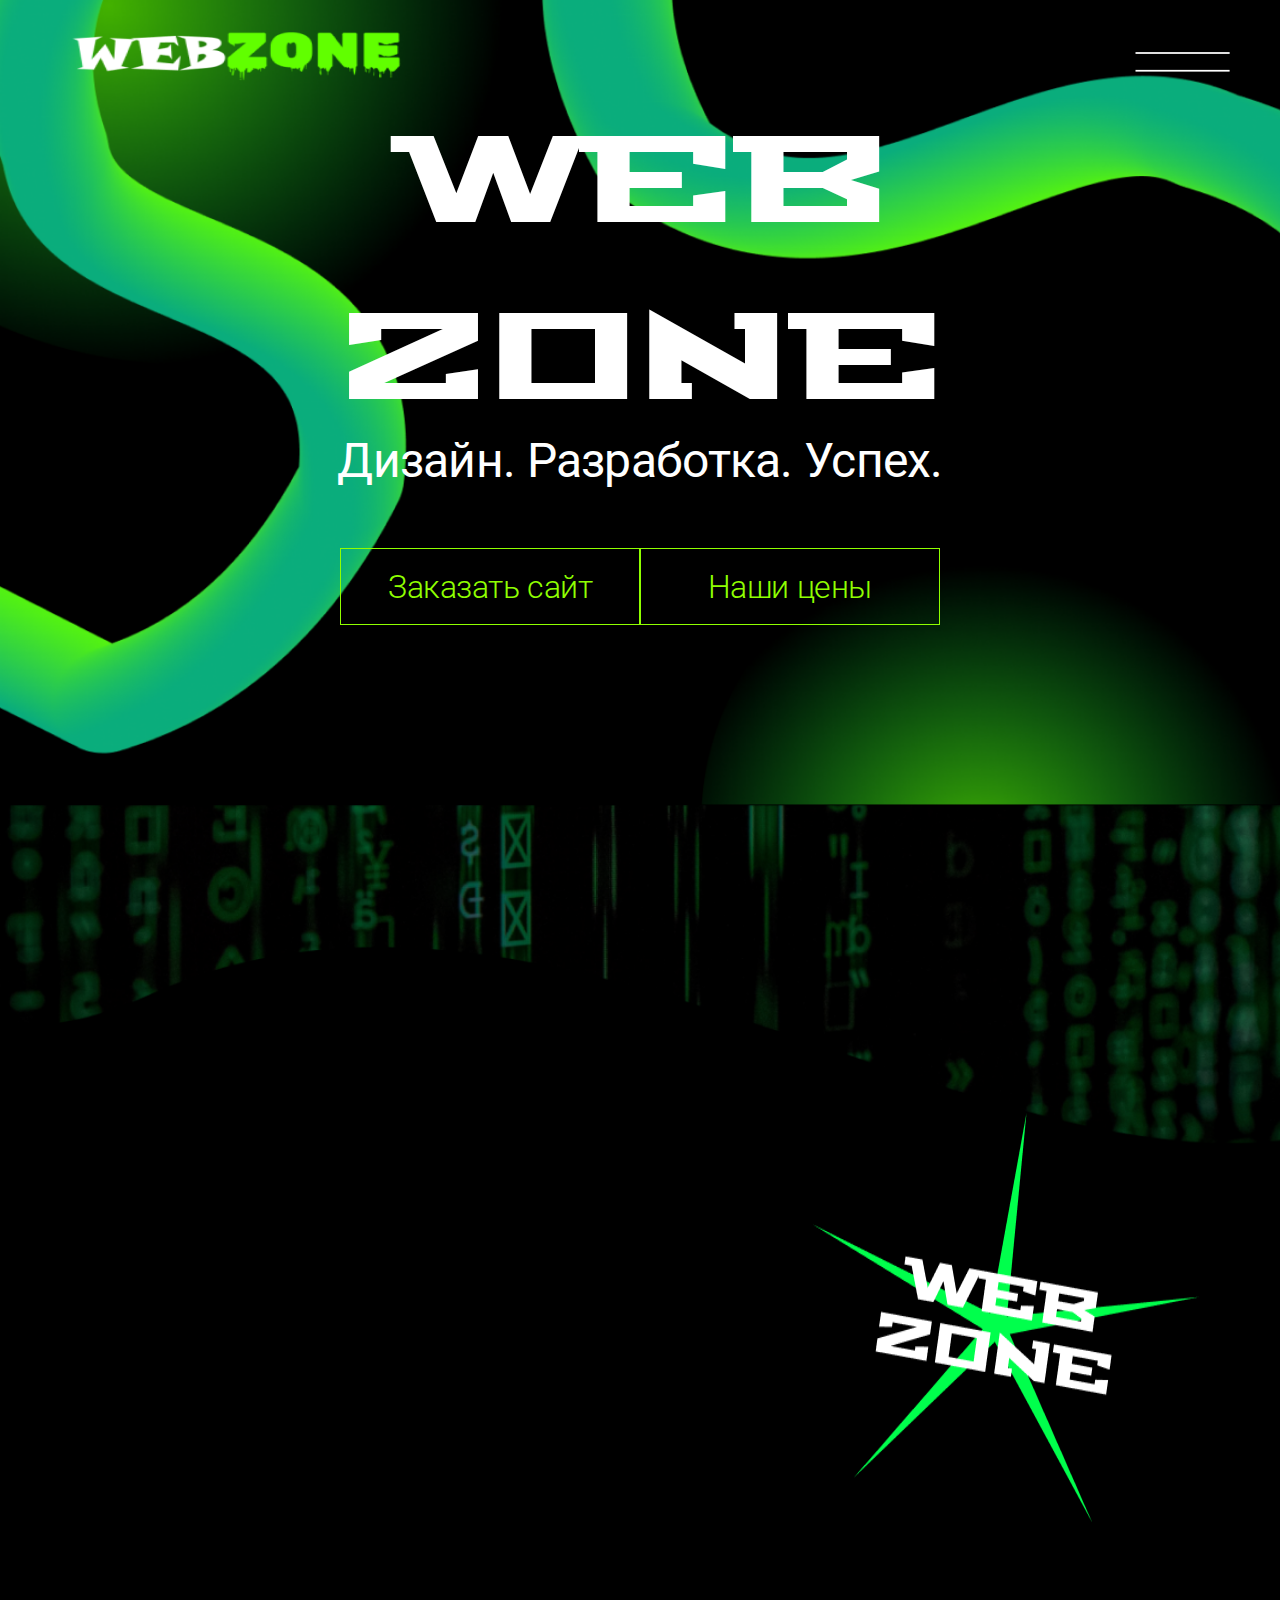
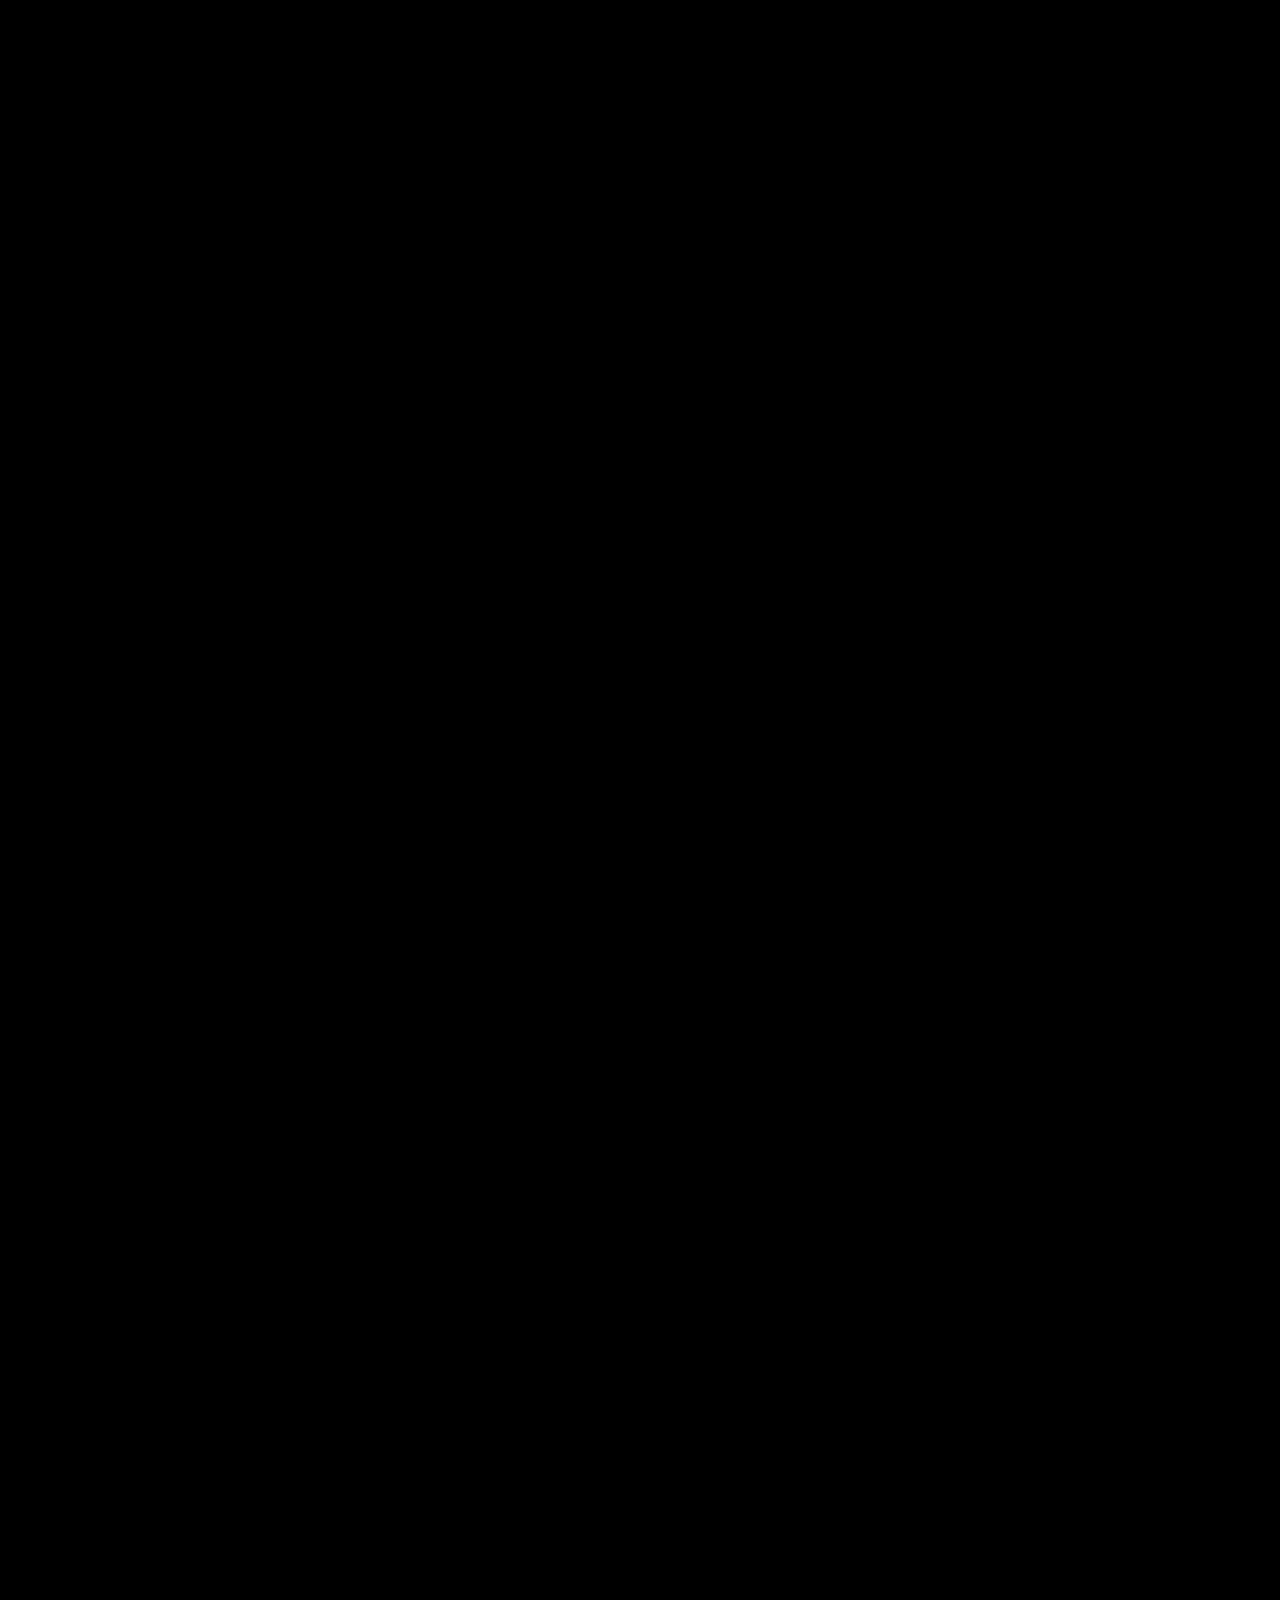
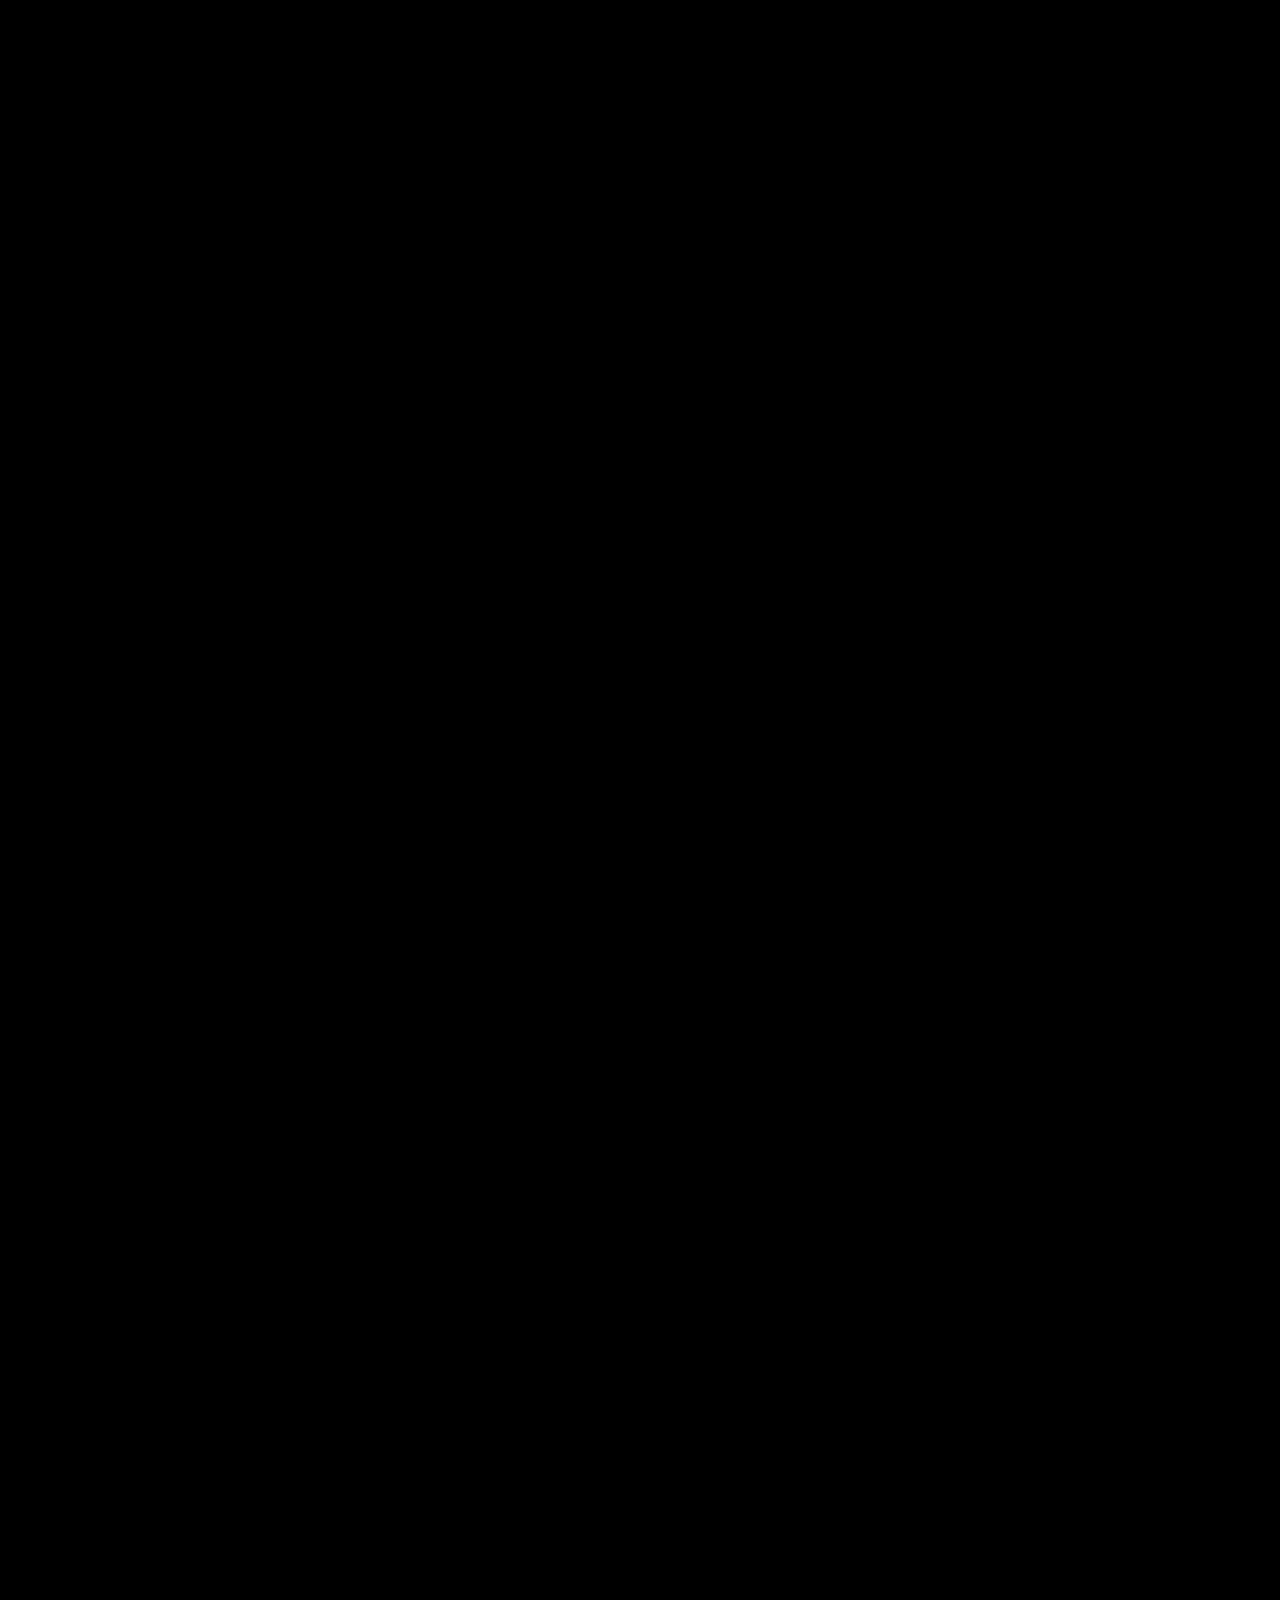
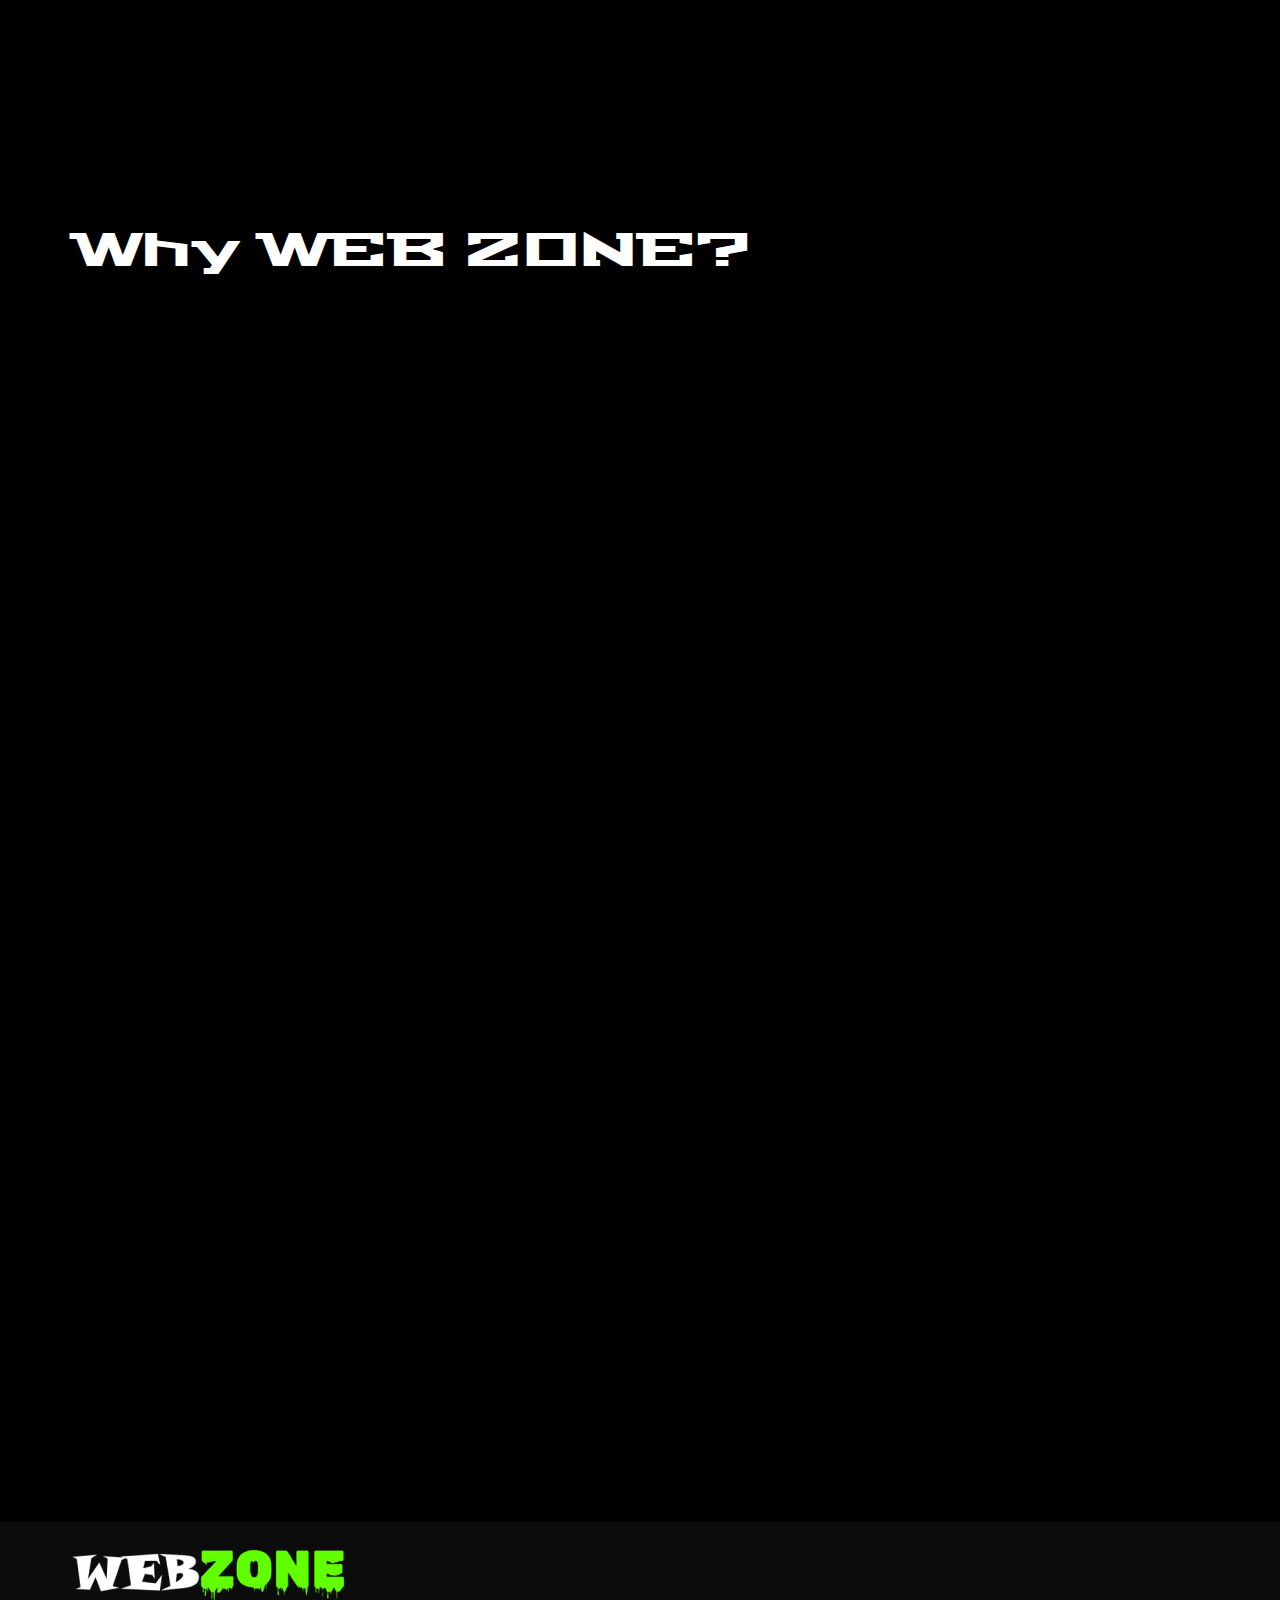
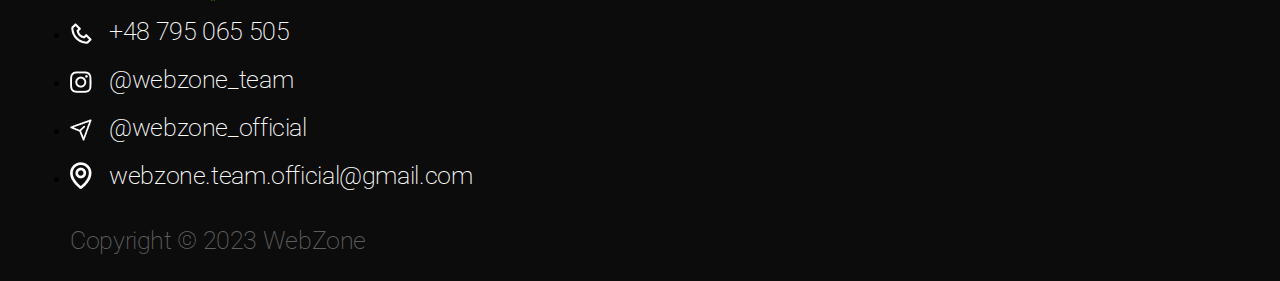
==== index.html @ c3600f37 "Version 2.0.0" ====
<!DOCTYPE html>
<html lang="en">

<head>
    <meta charset="UTF-8">
    <meta name="viewport" content="width=device-width, initial-scale=1.0">
    <link rel="preconnect" href="https://fonts.googleapis.com">
    <link rel="preconnect" href="https://fonts.gstatic.com" crossorigin>
    <link href="https://fonts.googleapis.com/css2?family=Roboto&family=Stalinist+One&display=swap" rel="stylesheet">
    <link href="https://fonts.googleapis.com/css2?family=Quicksand:wght@700&family=Roboto:wght@100&display=swap" rel="stylesheet">
    <link rel="stylesheet" href="index.css">
    <link rel="stylesheet" href="noneform.css">
    <link media="screen and (max-device-width:1270px)" rel="stylesheet" href="index-tablet.css">
    <link media="screen and (max-device-width:715px)" rel="stylesheet" href="index-mobile.css">
    <link rel="shortcut icon" href="img/flogo.png" type="image/x-icon">
    <title>Web Zone</title>
</head>

<body>
    <header class="header-header">
        <div>
           <a href="index.html"><img class="header-logo c" src="img/logo_header.png" alt="logo"></a>
            <a href="menu.html"><img class="header-menu b" src="img/menu.png" alt="menu"></a>
        </div>
        <div>
            <h1 class="header-title-h1 a">WEB</h1>
            <h1 class="header-title-h1 a">ZONE</h1>
            <p class="header-title-p a">Дизайн. Разработка. Успех.</p>
        </div>
        <div class="header-btn-div">
            <a class="header-btn-1" href="https://t.me/webzone_official">Заказать сайт</a>
            <a class="header-btn-1" href="#prise">Наши цены</a>
        </div>
    </header>
    <main>
        <!--Description-->
        <section class="description-section">
            <div class="description-absolute-div">
                <div class="description-div-1">
                <img class="description-logo-img a" src="img/logo_header.png" alt="logo">
                <p class="description-p b">Наши проекты не просто следуют за временем, они его создают. Мы стремимся к тому, чтобы каждый сайт, который мы
                разрабатываем, каждый дизайн, который мы создаем, и каждая стратегия, которую мы прокладываем, были выше ожиданий и
                приносили невероятные результаты.</p>
                <div class="description-btn-div b" a>
                    <a class="description-btn-1" href="https://t.me/webzone_official">Заказать сайт</a>
                    <a class="description-btn-1" href="#prise">Наши цены</a>
                </div>
                </div>
                <img class="description-star-img" src="img/star.png" alt="WEB ZONE">
            </div>
        </section>
        <!--Projects-->
        <section>
            <h2 class="projects-title c">WEB ZONE projects</h2>
            <div class="projects-div">
                <div>
                    <ul class="projects-list-1">
                        <li>
                            <a href="projects.html"><img class="projects-img b" src="img/p1.png" alt="webzone"></a>
                            <a href="projects.html"><p class="projects-li-p a" >Presentation</p></a>
                            <a href="projects.html"><p class="projects-li-p-2 a">Мы обладаем глубокими знаниями и опытом в веб-разработке и дизайне.</p></a>
                        </li>
                        <li>
                            <a href="projects.html"><img class="projects-img b" src="img/p2.png" alt="webzone"></a>
                            <a href="projects.html"><p class="projects-li-p a" >Money Traffic</p></a>
                            <a href="projects.html"><p class="projects-li-p-2 a">Наша команда способна сделать вам сайт для луюбого бизнеса</p></a>
                        </li>
                    </ul>
                    <ul class="projects-list-1">
                        <li>
                            <a href="projects.html"><img class="projects-img c" src="img/p3.png" alt="webzone"></a>
                            <a href="projects.html"><p class="projects-li-p a" >Triple Bet</p></a>
                            <a href="projects.html"><p class="projects-li-p-2 a">Лендинги это как отдельная стихия. И мы тут профи</p></a>
                        </li>
                        <li>
                            <a href="projects.html"><img class="projects-img c" src="img/p4.png" alt="webzone"></a>
                            <a href="projects.html"><p class="projects-li-p a" >Diamond Car</p></a>
                            <a href="projects.html"><p class="projects-li-p-2 a">Вы можете не только разработать сайт а добовлять и обновлять его</p></a>
                        </li>
                    </ul>
                </div>
            </div>
            <div class="projects-btn-div b">
                <a class="projects-btn" href="projects.html">More</a>
            </div>
        </section>
        <!--Prise-->
        <section class="prise-section">
            <h2 class="prise-title c" id="prise">WEB ZONE prise</h2>
            <div class="prise-card-div-1">
                <div class="card-1 a">
                    <h2 class="card-h">Landing page</h2>
                    <p class="card-p">Разрааботка лейдинговых страниц. Вместе мы превратим ваши мечты в реальность.</p>
                    <div class="card-div-btn">
                        <a class="card-a" href="https://t.me/webzone_official">Заказать</a>
                        <p class="card-a-p">50-300$</p>
                    </div>
                </div>
                <div class="card-2 a">
                    <h2 class="card-h">Bussines</h2>
                    <p class="card-p">Разработка полноценных сайтов для малого бизнеса (Адаптация под все устойства)</p>
                    <div class="card-div-btn">
                        <a class="card-a" href="https://t.me/webzone_official">Заказать</a>
                        <p class="card-a-p">200-999+$</p>
                    </div>
                </div>
            </div>
            <div class="prise-card-div-2">
                <div class="card-3 a">
                    <h2 class="card-h">Bussines+</h2>
                    <p class="card-p">Разработка полноценных сайтов для среднего и большого бизнеса. Адаптив под все устойства</p>
                    <div class="card-div-btn">
                        <a class="card-a" href="https://t.me/webzone_official">Заказать</a>
                        <p class="card-a-p">500-999+$</p>
                    </div>
                </div>
                <div class="card-4 a">
                    <h2 class="card-h">ECO</h2>
                    <p class="card-p">Разработка не больших сайтов на конструкторе (WIX, TILDA, REDYMAG, WEBFLOW)</p>
                    <div class="card-div-btn">
                        <a class="card-a" href="https://t.me/webzone_official">Заказать</a>
                        <p class="card-a-p">150-700+$</p>
                    </div>
                </div>
            </div>
            <div class="prise-card-div-3">
                <div class="card-5 a">
                    <h2 class="card-h">ECO+</h2>
                    <p class="card-p">Разработка средних и больших, на конструкторе (WIX, TILDA, REDYMAG, WEBFLOW)</p>
                    <div class="card-div-btn">
                        <a class="card-a" href="https://t.me/webzone_official">Заказать</a>
                        <p class="card-a-p">150-700$</p>
                    </div>
                </div>
                <div class="card-6 a">
                    <h2 class="card-h">WOW-site</h2>
                    <p class="card-p">Мы превращаем идеи в язык анимации, добавляем интерактивности и создаем уникальный продукт.</p>
                    <div class="card-div-btn">
                        <a class="card-a" href="https://t.me/webzone_official">Заказать</a>
                        <p class="card-a-p">300-999+$</p>
                    </div>
                </div>
            </div>
            <div class="card-7 a">
                <h2 class="card-h">Chatbot</h2>
                <p class="card-p">Разработка ботов в телеграм любой сложности, с возможносью управления ботом администратора</p>
                <div class="card-div-btn">
                    <a class="card-a" href="https://t.me/webzone_official">Заказать</a>
                    <p class="card-a-p">500-999+$</p>
                </div>
            </div>
            <div class="prise-div">
                <p class="prise-p c">Свяжись с нами для обсуждения имено вашего проекта...</p>
                <div class="b">
                    <a class="prise-btn" href="https://t.me/webzone_official">Связаться</a>
                </div>
            </div>
        </section>
        <!--why-->
        <section class="why-section" onmouseenter="Stat()">
            <h2 class="why-title">Why WEB ZONE?</h2>
            <div class="why-absolute-div">
                <div>
                    <ul class="why-list">
                        <li class="why-li c">
                            <div class="why-flex-div ">
                                <h3 class="why-li-h">Профессионализм</h3>
                                <img class="why-li-img a" src="img/galochka.png" alt="web Zone">
                            </div>
                            <p class="why-li-p-1 ">Мы обладаем глубокими знаниями и опытом в веб-разработке и дизайне.</p>
                        </li>
                        <li class="why-li c">
                            <div class="why-flex-div">
                                <h3 class="why-li-h">Современные технологии</h3>
                                <img class="why-li-img a" src="img/galochka.png" alt="web Zone">
                            </div>
                            <p class="why-li-p-2 ">Мы всегда в курсе последних трендов и используем передовые технологии.</p>
                        </li>
                        <li class="why-li c">
                            <div class="why-flex-div">
                                <h3 class="why-li-h">Результаты</h3>
                                <img class="why-li-img a" src="img/galochka.png" alt="web Zone">
                            </div>
                            <p class="why-li-p-3 ">Наша цель - достичь для вас конкретных результатов в онлайн-мире.</p>
                        </li>
                        <li class="why-li c">
                            <div class="why-flex-div">
                                <h3 class="why-li-h">Индивидуальный подход</h3>
                                <img class="why-li-img a" src="img/galochka.png" alt="web Zone">
                            </div>
                            <p class="why-li-p-4">Мы понимаем, что каждый проект уникален, и разрабатываем решения, которые соответствуют вашим потребностям.</p>
                        </li>
                    </ul>
                </div>
                <div class="why-all-img-div">
                    <div>
                        <img class="why-img a" src="img/star.png" alt="zone web">
                    </div>
                    <div>
                        <img class="why-img a" src="img/star2.png" alt="web zone">
                    </div>
                </div>
            </div>
        </section>
        <!--Form-->
        <section class="form-sectiom">
            <div class="form-s-div">
                <p class="form-s-p c">скорее свяжись с нами у тебя до конца скидки -15%</p>
                <p class="seconder a" id="time">00:00</p>
            </div>
            <div class="form-on-form-div">
            <form method="post">
                <label for="name" class="lable-1">Имя:</label><br>
                <input type="text" id="text" placeholder="Ваше имя" class="form-name"><br>
                <label for="phone" class="lable-1">Телефон:</label><br>
                <input type="text" id="phone" placeholder="+380 00-000-00-00" class="form-phone"><br>
                <div class="form-div-ss-kk">
                    <div>
                        <label for="phone" class="lable-1">Способ связи:</label><br>
                        <select name="ss" id="ss" class="ss">
                            <option value="telegram" selected>Telegram</option>
                            <option value="instagram">Instagram</option>
                            <option value="call">Звонок на номер</option>
                            <option value="email">Email</option>
                        </select>
                    </div>
                    <div>
                        <label for="contact" class="lable-2">Контакт:</label><br>
                        <input type="text" id="contact" class="contact"><br>
                    </div>
                </div>
                <label for="phone" class="lable-1">Услуга:</label><br>
                <select name="prise" id="prise" class="prise">
                    <option value="LandingPage">Landing page</option>
                    <option value="Bussines" selected>Bussines</option>
                    <option value="Bussines+">Bussines+</option>
                    <option value="ECO">ECO</option>
                    <option value="ECO+">ECO+</option>
                    <option value="WOW-site">WOW-site</option>
                    <option value="Chatbot">Chatbot</option>
                </select><br>
                <button onclick="sentForm()" type="button" class="form-btn" id="button">Связаться</button>
            </form>
                <div class="form-img">
                    <img src="img/star.png" alt="star zeb zone" class="form-img c">
                </div>
            </div>
        </section>
    </main>
    <footer class="footer-footer">
        <img src="img/logo_header.png" alt="Web Zone" class="footer-logo">
        <ul class="footer-list">
            <li class="footet-li">
                <img class="footer-li-img" src="img/tel.png" alt="zone"></img>
                <a class="footer-li-a " href="tel: +48795065505">+48 795 065 505</a>
            </li>
            <li class="footet-li">
                <img class="footer-li-img" src="img/inst.png" alt="zone"></img>
                <a class="footer-li-a " href="https://instagram.com/webzone_team?igshid=OGQ5ZDc2ODk2ZA==">@webzone_team</a>
            </li>
            <li class="footet-li">
                <img class="footer-li-img" src="img/teleg.png" alt="zone"></img>
                <a class="footer-li-a " href="https://t.me/webzone_official">@webzone_official</a>
            </li>
            <li class="footet-li">
                <img class="footer-li-img" src="img/email.png" alt="zone"></img>
                <a class="footer-li-a " href="mailto: webzone.team.official@gmail.com">webzone.team.official@gmail.com</a>
            </li>
        </ul>
        <p class="footer-copiraiter">Copyright © 2023 WebZone</p>
    </footer>
    <script src="scripts/script.js"></script>
    <script src="scripts/time.js"></script>
</body>

</html>
---- index.css ----
/* Animation */

.a{
    opacity: 0;
    /* Начальное состояние элементов (прозрачные) */
    transform: translateY(80%);
    /* Начальное состояние для анимации снизу */
    transition: opacity 0.5s ease-in-out, transform 0.8s ease-in-out;
}

.a.visible{
    opacity: 1;
    transform: translateY(0);
}

.b {
    opacity: 0;
    /* Начальное состояние элементов (прозрачные) */
    transform: translateX(40%);
    /* Начальное состояние для анимации */
    transition: opacity 0.5s ease-in-out, transform 0.8s ease-in-out;
}

.b.visible {
    opacity: 1;
    transform: translateX(0);
}

.c {
    opacity: 0;
    /* Начальное состояние элементов (прозрачные) */
    transform: translateX(-40%);
    /* Начальное состояние для анимации */
    transition: opacity 0.5s ease-in-out, transform 0.8s ease-in-out;
}

.c.visible {
    opacity: 1;
    transform: translateX(0%);
}

/* reset */

html {
    box-sizing: border-box;
    font-size: 16px;
}

*,
*:before,
*:after {
    box-sizing: inherit;
}

body,
h1,
h2,
h3,
h4,
h5,
h6,
p,
ol,
ul {
    margin: 0;
    padding: 0;
    font-weight: normal;
}

ol {
    list-style: none;
}

img {
    max-width: 100%;
    height: auto;
}

a {
    text-decoration: none;
}

/* body */

body {
    background-color: #000000;
}

/* Header */

.header-header {
    background-image: url('img/fon1.png');
    background-repeat: no-repeat;
    background-size: cover;
    width: 100%;
    height: 100%;
}

.header-logo{
    display: block;
    margin-right: auto;
    margin-left: 70px;
    padding-top: 20px;

    width: 344px;
    height: 82px;
}

.header-menu{
    display: block;
    margin-left: auto;
    margin-right: 50px;
    margin-top: -30px;
}

.header-title-h1{
    color: #FFF;
    text-align: center;
    font-family: Stalinist One;
    font-size: 123px;
    font-style: normal;
    font-weight: 400;
    line-height: 103.3%;
    letter-spacing: -1.845px;

    margin-top: 50px;
}

.header-title-p{
    color: #FFF;
    text-align: center;
    font-family: Roboto;
    font-size: 48px;
    font-style: normal;
    font-weight: 400;
    line-height: 151.8%;

    letter-spacing: -0.72px;
}

.header-btn-div{
    display: flex;
    justify-content: center;
    align-items: center;

    margin-top: 50px;
    padding-bottom: 180px;
}

.header-btn-1{
    color: #8FFF00;
    text-align: center;
    font-family: Roboto;
    font-size: 31.5px;
    font-style: normal;
    font-weight: 300;
    line-height: 151.8%;
    /* 47.817px */
    letter-spacing: -0.472px;

    width: 299.556px;
    height: 72.538px;
    flex-shrink: 0;
    border: 1.25px solid #8FFF00;

    transition: all 0.5s;

    padding-left: 37px;
    padding-right: 37px;
    padding-top: 15px;
    padding-bottom: 60px;
}

.header-btn-1:hover{
    color: #FFF;
    background-color: #8FFF00;
}

/* Description */

.description-section{
    background-image: url('img/fon2.png');
    background-repeat: no-repeat;
    background-size: cover;
    width: 100%;
    height: 100%;
}

.description-absolute-div{
    display: flex;
    margin-bottom: 150px;
}

.description-absolute-div{
    padding-top: 270px;
}

.description-logo-img{
    margin-left: 70px;
}

.description-p{
    color: #FFF;
    font-family: Roboto;
    font-size: 29.5px;
    font-style: normal;
    font-weight: 500;
    line-height: 151.8%;
    /* 44.781px */
    letter-spacing: -0.442px;

    width: 674.667px;

    margin-left: 70px;
    margin-top: 10px;
    margin-bottom: 40px;
}

.description-star-img{
    display: block;
    margin-left: auto;
    margin-right: 50px;
}

.description-btn-div {
    display: flex;
    margin-left: 70px;
}

.description-btn-1 {
    color: #8FFF00;
    text-align: center;
    font-family: Roboto;
    font-size: 31.5px;
    font-style: normal;
    font-weight: 300;
    line-height: 151.8%;
    /* 47.817px */
    letter-spacing: -0.472px;

    width: 299.556px;
    height: 72.538px;
    flex-shrink: 0;
    border: 1.25px solid #8FFF00;

    transition: all 0.5s;

    padding-left: 37px;
    padding-right: 37px;
    padding-top: 15px;
    padding-bottom: 15px;
}

.description-btn-1:hover {
    color: #FFF;
    background-color: #8FFF00;
}

/* projects */

.projects-title{
    color: #FFF;
    font-family: Stalinist One;
    font-size: 47px;
    font-style: normal;
    font-weight: 400;
    line-height: 103.3%;
    /* 48.551px */
    letter-spacing: -0.705px;

    margin-left: 70px;
    margin-bottom: 45px;
}

.projects-div{
    display: flex;
    margin: 0 auto;
    text-align: center;
}

.projects-list-1{
    display: flex;
}

.projects-img{
    width: 100%;
    height: 400px;
}

.projects-li-p{
    color: #FFF;
    text-align: center;
    font-family: Roboto;
    font-size: 27px;
    font-style: normal;
    font-weight: 400;
    line-height: 151.8%;
    /* 40.986px */
    letter-spacing: -0.405px;

    margin-top: 20px;
    margin-bottom: 5px;
}

.projects-li-p-2{
color: #FFF;
    text-align: center;
    font-family: Roboto;
    font-size: 17.5px;
    font-style: normal;
    font-weight: 200;
    line-height: 120.8%;
    /* 21.14px */
    letter-spacing: -0.262px;

    /* padding-left: 180px;
    padding-right: 180px; */

    margin-left: 200px;
    margin-right: 200px;
    margin-bottom: 65px;
}

.projects-btn-div{
    margin-top: 90px;
    margin-left: 70px;
    margin-bottom: 100px;
}

.projects-btn{
    color: #8FFF00;
    text-align: center;
    font-family: Roboto;
    font-size: 31.5px;
    font-style: normal;
    font-weight: 300;
    line-height: 151.8%;
    /* 47.817px */
    letter-spacing: -0.472px;

    width: 299.556px;
    height: 72.538px;
    flex-shrink: 0;
    border: 1.25px solid #8FFF00;

    transition: all 0.5s;

    padding-left: 130px;
    padding-right: 130px;
    padding-top: 15px;
    padding-bottom: 15px;
}

.projects-btn:hover{
    color: #FFF;
    background-color: #8FFF00;
}

/* Prise / card */

.prise-section{
    margin-bottom: 130px;
}

.prise-title {
    color: #FFF;
    font-family: Stalinist One;
    font-size: 47px;
    font-style: normal;
    font-weight: 400;
    line-height: 103.3%;
    /* 48.551px */
    letter-spacing: -0.705px;

    margin-left: 70px;
    margin-bottom: 120px;
}

.prise-card-div-1{
    display: flex;
    margin-bottom: 100px;
}

.prise-card-div-2 {
    display: flex;
    margin-bottom: 170px;
}

.prise-card-div-3 {
    display: flex;
    margin-bottom: 100px;
}

.card-1{
    border-radius: 53.333px;
    background: #212121;

    transition: all 0.5s;

    width: 448.889px;
    height: 242.667px;
    flex-shrink: 0;

    margin-left: 140px;
}

.card-2 {
    border-radius: 53.333px;
    background: #212121;

    transition: all 0.5s;

    width: 448.889px;
    height: 242.667px;
    flex-shrink: 0;

    display: block;
    margin-left: auto;
    margin-top: -100px;
    margin-right: 160px;
}

.card-3 {
    border-radius: 53.333px;
    background: #212121;

    transition: all 0.5s;

    width: 448.889px;
    height: 242.667px;
    flex-shrink: 0;

    display: block;
    margin-left: 220px;
}

.card-4 {
    border-radius: 53.333px;
    background: #212121;

    transition: all 0.5s;

    width: 448.889px;
    height: 242.667px;
    flex-shrink: 0;

    display: block;
    margin-left: auto;
    margin-right: 110px;
    margin-top: -90px;
}

.card-5 {
    border-radius: 53.333px;
    background: #212121;

    transition: all 0.5s;

    width: 448.889px;
    height: 242.667px;
    flex-shrink: 0;

    display: block;
    margin-left: 120px;

}

.card-6 {
    border-radius: 53.333px;
    background: #212121;

    transition: all 0.5s;

    width: 448.889px;
    height: 242.667px;
    flex-shrink: 0;

    display: block;
    margin-left: auto;
    margin-right: 200px;
    margin-top: -100px;

}

.card-7 {
    border-radius: 53.333px;
    background: #212121;

    transition: all 0.5s;

    width: 448.889px;
    height: 242.667px;
    flex-shrink: 0;

    display: block;
    margin-left: auto;
    margin-right: 100px;
    margin-top: -70px;
    margin-bottom: 100px;

}

.card-1:hover, 
.card-2:hover,
.card-3:hover,
.card-4:hover,
.card-5:hover,
.card-6:hover,
.card-7:hover{
    background-color: #476399;
    transform: scale(1.03);
    transform: translateY(-5%);
}



.card-h{
    color: #FFF;
    font-family: Stalinist One;
    font-size: 23.5px;
    font-style: normal;
    font-weight: 400;
    line-height: 103.3%;
    /* 24.275px */
    letter-spacing: -0.352px;

    padding-left: 37px;
    padding-top: 28px;
}

.card-p {
    color: #FFF;
    font-family: Roboto;
    font-size: 21px;
    font-style: normal;
    font-weight: 200;
    line-height: 120.8%;
    /* 25.368px */
    letter-spacing: -0.315px;

    padding-left: 37px;
    padding-top: 15px;
}

.card-div-btn{
    display: flex;

    margin-top: 20px;
    margin-left: 37px;
}

.card-a{
    color: #8FFF00;
    text-align: center;
    font-family: Roboto;
    font-size: 19px;
    font-style: normal;
    font-weight: 300;
    line-height: 151.8%;
    /* 28.842px */
    letter-spacing: -0.285px;

    transition: all 0.5s;

    border: 0.787px solid #8FFF00;

    padding: 9px 48px;
}

.card-a:hover{
    color: #FFF;
    background-color: #8FFF00;
}

.card-a-p{
    color: #FFF;
    font-family: Stalinist One;
    font-size: 18px;
    font-style: normal;
    font-weight: 400;
    /* line-height: 103.3%; */
    /* 18.594px */
    letter-spacing: -0.27px;

    border: 0.787px solid #8FFF00;

    padding: 12px 11px;
}

.prise-div{
    margin-left: 70px;
}

.prise-p{
    color: #FFF;
    font-family: Roboto;
    font-size: 29px;
    font-style: normal;
    font-weight: 200;
    line-height: 120.8%;
    /* 35.032px */
    letter-spacing: -0.435px;

    margin-bottom: 30px;
}

.prise-btn{
    color: #8FFF00;
    text-align: center;
    font-family: Roboto;
    font-size: 25.642px;
    font-style: normal;
    font-weight: 300;
    line-height: 151.8%;
    /* 38.925px */
    letter-spacing: -0.385px;

    transition: all 0.3s;

    border: 1.02px solid #8FFF00;

    padding: 10px 120px;
}

.prise-btn:hover{
    color: #FFF;
    background-color: #8FFF00;
}

/* Why */

.why-section{
    margin-bottom: 180px;
}

.why-absolute-div{
    display: flex;
}

.why-title{
    color: #FFF;
    font-family: Stalinist One;
    font-size: 47px;
    font-style: normal;
    font-weight: 400;
    line-height: 103.3%;
    /* 48.551px */
    letter-spacing: -0.705px;
    
    margin-left: 70px;
    margin-bottom: 55px;
}

.why-img{
    margin-left: 100px;
}

.why-list{
    margin-left: 70px;
}

.why-flex-div{
    display: flex;
}

.why-li-h{
    color: #FFF;
    text-align: center;
    font-family: Roboto;
    font-size: 35.5px;
    font-style: normal;
    font-weight: 400;
    line-height: 151.8%;
    /* 53.889px */
    letter-spacing: -0.532px;
}

.why-li-img{
    width: 43.556px;
    height: 37.333px;

    margin-left: 10px;
}

.why-li-p-1{
    color: #FFF;
    font-family: Roboto;
    font-size: 32px;
    font-style: normal;
    font-weight: 200;
    line-height: 120.8%;
    /* 38.656px */
    letter-spacing: -0.48px;

    width: 372.444px;

    margin-top: 5px;
    margin-bottom: 40px;
}

.why-li-p-2 {
    color: #FFF;
    font-family: Roboto;
    font-size: 32px;
    font-style: normal;
    font-weight: 200;
    line-height: 120.8%;
    /* 38.656px */
    letter-spacing: -0.48px;

    width: 369.778px;

    margin-top: 5px;
    margin-bottom: 40px;
}

.why-li-p-3 {
    color: #FFF;
    font-family: Roboto;
    font-size: 32px;
    font-style: normal;
    font-weight: 200;
    line-height: 120.8%;
    /* 38.656px */
    letter-spacing: -0.48px;

    width: 402.667px;

    margin-top: 5px;
    margin-bottom: 40px;
}

.why-li-p-4 {
    color: #FFF;
    font-family: Roboto;
    font-size: 32px;
    font-style: normal;
    font-weight: 200;
    line-height: 120.8%;
    /* 38.656px */
    letter-spacing: -0.48px;

    width: 502.222px;

    margin-top: 5px;
}

/* Form */

.form-sectiom{
    background-color: #1A1A1A;
}

.form-s-div{
    display: flex;

    padding-top: 35px;
    margin-left: 70px;
    margin-bottom: 75px;
}

.form-s-p{
    color: #FFF;
    font-family: Stalinist One;
    font-size: 31.8px;
    font-style: normal;
    font-weight: 400;
    line-height: 103.3%;
    /* 32.849px */
    letter-spacing: -0.477px;

    margin-right: 55px;
}

.seconder{
    color: #FFF;
    font-family: Stalinist One;
    font-size: 51.5px;
    font-style: normal;
    font-weight: 400;
    line-height: 103.3%;
    /* 53.199px */
    letter-spacing: -0.772px;

    margin-right: 40px;
}

.lable-1{
    color: #FFF;
    font-family: Roboto;
    font-size: 32px;
    font-style: normal;
    font-weight: 200;
    line-height: 151.8%;
    /* 48.576px */
    letter-spacing: -0.48px;

    margin-left: 70px;
}

.lable-2 {
    color: #FFF;
    font-family: Roboto;
    font-size: 32px;
    font-style: normal;
    font-weight: 200;
    line-height: 151.8%;
    /* 48.576px */
    letter-spacing: -0.48px;

    margin-left: 47px;
}

.form-name,
.form-phone,
.prise{
    width: 593.778px;
    height: 65.778px;
    flex-shrink: 0;
    background: #FFF;

    margin-left: 70px;

    color: #848484;
    font-family: Roboto;
    font-size: 32px;
    font-style: normal;
    font-weight: 100;
    line-height: 151.8%;
    /* 48.576px */
    letter-spacing: -0.48px;

    margin-bottom: 30px;
}

.ss{
    width: 214.222px;
    height: 65.778px;
    flex-shrink: 0;

    background: #FFF;

    margin-left: 70px;

    color: #848484;
    font-family: Roboto;
    font-size: 32px;
    font-style: normal;
    font-weight: 100;
    line-height: 151.8%;
    /* 48.576px */
    letter-spacing: -0.48px;

    margin-bottom: 30px;
}

.contact{
    width: 332.444px;
    height: 65.778px;
    flex-shrink: 0;

    background: #FFF;

    color: #848484;
    font-family: Roboto;
    font-size: 32px;
    font-style: normal;
    font-weight: 100;
    line-height: 151.8%;
    /* 48.576px */
    letter-spacing: -0.48px;

    margin-left: 47px;
}

.form-div-ss-kk{
    display: flex;
}

.form-on-form-div{
    display: flex;
}

.form-img{
    display: flex;
    justify-content: center;
    align-items: center;
    padding-left: 50px;
    width: 70%;
}

.form-btn-div{
    display: flex;
}

.form-btn{
    color: #00FF4C;
    text-align: center;
    font-family: Roboto;
    font-size: 26px;
    font-style: normal;
    font-weight: 300;
    line-height: 151.8%;
    /* 39.468px */
    letter-spacing: -0.39px;

    border: 1.02px solid #00FF4C;
    background-color: #1A1A1A;

    transition: all 0.5s;

    padding: 9px 235px;

    margin-left: 70px;
    margin-bottom: 60px;
}

.form-btn:hover{
    color: #FFF;
    background-color: #00FF4C;
}

/* Footer */

.footer-footer{
    background-color: #0C0C0C;
}

.footer-logo{
    margin-left: 70px;
    padding-top: 15px;
}

.footer-list{
    margin-left: 70px;
    margin-top: 10px;
}

.footet-li{
    margin-bottom: 18px;
}

.footer-li-img{
    margin-bottom: -5px;
    margin-right: 13px;
}

.footer-li-a{
    color: #FFF;
    font-family: Roboto;
    font-size: 25px;
    font-style: normal;
    font-weight: 200;
    line-height: 120.8%;
    /* 30.2px */
    letter-spacing: -0.375px;

    transition: all 0.3s;
}

.footer-li-a:hover {
    color: #476399;
}

.footer-copiraiter{
    color: #5E5E5E;
    font-family: Roboto;
    font-size: 25px;
    font-style: normal;
    font-weight: 200;
    line-height: 120.8%;
    /* 30.2px */
    letter-spacing: -0.375px;

    margin-left: 70px;
    margin-top: 35px;
    padding-bottom: 25px;
}
---- noneform.css ----
.form-sectiom{
    display: none;
}

.form-section{
    display: none;
}

.connect-section, .vibe-section{
    margin-bottom: 30px;
}
---- index-tablet.css ----
/* Animation */

.a {
    opacity: 0;
    /* Начальное состояние элементов (прозрачные) */
    transform: translateY(80%);
    /* Начальное состояние для анимации снизу */
    transition: opacity 0.5s ease-in-out, transform 0.8s ease-in-out;
}

.a.visible {
    opacity: 1;
    transform: translateY(0%);
}

.b {
    opacity: 0;
    /* Начальное состояние элементов (прозрачные) */
    transform: translateX(40%);
    /* Начальное состояние для анимации */
    transition: opacity 0.5s ease-in-out, transform 0.8s ease-in-out;
}

.b.visible {
    opacity: 1;
    transform: translateX(0%);
}

.c {
    opacity: 0;
    /* Начальное состояние элементов (прозрачные) */
    transform: translateX(-40%);
    /* Начальное состояние для анимации */
    transition: opacity 0.5s ease-in-out, transform 0.8s ease-in-out;
}

.c.visible {
    opacity: 1;
    transform: translateX(0%);
}

/* Header */

.header-header {
    background-image: url('img/fon1.png');
    background-repeat: no-repeat;
    background-size: cover;
    width: 100%;
    height: 100%;
}

.header-logo {
    display: none;
}

.header-menu {
    display: block;
    margin-left: auto;
    margin-right: 15px;
    padding-top: 20px;
    margin-top: 0px;
}

.header-title-h1 {
    color: #FFF;
    text-align: center;
    font-family: Stalinist One;
    font-size: 123px;
    font-style: normal;
    font-weight: 400;
    line-height: 103.3%;
    letter-spacing: -1.845px;

    margin-top: 50px;
}

.header-title-p {
    color: #FFF;
    text-align: center;
    font-family: Roboto;
    font-size: 48px;
    font-style: normal;
    font-weight: 400;
    line-height: 151.8%;

    letter-spacing: -0.72px;
}

.header-btn-div {
    display: flex;
    justify-content: center;
    align-items: center;

    margin-top: 50px;
    padding-bottom: 180px;
}

.header-btn-1 {
    color: #8FFF00;
    text-align: center;
    font-family: Roboto;
    font-size: 31.5px;
    font-style: normal;
    font-weight: 300;
    line-height: 151.8%;
    /* 47.817px */
    letter-spacing: -0.472px;

    width: 299.556px;
    height: 72.538px;
    flex-shrink: 0;
    border: 1.25px solid #8FFF00;

    transition: all 0.5s;

    padding-left: 37px;
    padding-right: 37px;
    padding-top: 15px;
    padding-bottom: 60px;
}

.header-btn-1:hover {
    color: #FFF;
    background-color: #8FFF00;
}

/* Description */

.description-star-img {
    display: none;
}

.description-logo-img {
    margin-left: 40px;
}

.description-p {
    color: #FFF;
    font-family: Roboto;
    font-size: 29.5px;
    font-style: normal;
    font-weight: 500;
    line-height: 151.8%;
    /* 44.781px */
    letter-spacing: -0.442px;

    width: 674.667px;

    margin-left: 40px;
    margin-top: 10px;
    margin-bottom: 40px;
}

.description-btn-div {
    display: flex;
    margin-left: 40px;
}

/* projects */

.projects-title {
    color: #FFF;
    font-family: Stalinist One;
    font-size: 35px;
    font-style: normal;
    font-weight: 400;
    line-height: 103.3%;
    /* 36.155px */
    letter-spacing: -0.525px;

    margin-left: 40px;
    margin-bottom: 45px;
}

.projects-div {
    display: block;
    margin: 0;
    text-align: center;
}

.projects-list-1 {
    display: block;
}

.projects-img {
    width: 100%;
}

.projects-li-p {
    color: #FFF;
    text-align: center;
    font-family: Roboto;
    font-size: 27px;
    font-style: normal;
    font-weight: 400;
    line-height: 151.8%;
    /* 40.986px */
    letter-spacing: -0.405px;

    margin-top: 20px;
    margin-bottom: 5px;
}

.projects-li-p-2 {
    color: #FFF;
    text-align: center;
    font-family: Roboto;
    font-size: 17.5px;
    font-style: normal;
    font-weight: 200;
    line-height: 120.8%;
    /* 21.14px */
    letter-spacing: -0.262px;

    /* padding-left: 180px;
    padding-right: 180px; */

    margin-left: 200px;
    margin-right: 200px;
    margin-bottom: 65px;
}

.projects-btn-div {
    margin-top: 0px;
    margin-left: 0px;
    margin-bottom: 80px;

    display: flex;
    justify-content: center;
    align-items: center;
}

.projects-btn {
    color: #8FFF00;
    text-align: center;
    font-family: Roboto;
    font-size: 29.591px;
    font-style: normal;
    font-weight: 300;
    line-height: 151.8%;
    /* 44.92px */
    letter-spacing: -0.444px;

    width: 299.556px;
    height: 72.538px;
    flex-shrink: 0;
    border: 1.177px solid #8FFF00;

    transition: all 0.5s;

    padding-left: 145px;
    padding-right: 200px;
    padding-top: 15px;
    padding-bottom: 0px;
}

.projects-btn:hover {
    color: #FFF;
    background-color: #8FFF00;
}

/* Prise / card */

.prise-section {
    margin-bottom: 130px;
}

.prise-title {
    color: #FFF;
    font-family: Stalinist One;
    font-size: 35px;
    font-style: normal;
    font-weight: 400;
    line-height: 103.3%;
    /* 36.155px */
    letter-spacing: -0.525px;

    margin-left: 40px;
    margin-bottom: 60px;
}

.prise-card-div-1 {
    display: block;
    margin-bottom: 40px;
}

.prise-card-div-2 {
    display: block;
    margin-bottom: 40px;
}

.prise-card-div-3 {
    display: block;
    margin-bottom: 40px;
}

.card-1 {
    border-radius: 53.333px;
    background: #212121;

    transition: all 0.5s;

    width: 448.889px;
    height: 242.667px;
    flex-shrink: 0;

    margin-left: 70px;
}

.card-2 {
    border-radius: 53.333px;
    background: #212121;

    transition: all 0.5s;

    width: 448.889px;
    height: 242.667px;
    flex-shrink: 0;

    display: block;
    margin-left: auto;
    margin-top: 40px;
    margin-right: 70px;
}

.card-3 {
    border-radius: 53.333px;
    background: #212121;

    transition: all 0.5s;

    width: 448.889px;
    height: 242.667px;
    flex-shrink: 0;

    display: block;
    margin-left: 70px;
}

.card-4 {
    border-radius: 53.333px;
    background: #212121;

    transition: all 0.5s;

    width: 448.889px;
    height: 242.667px;
    flex-shrink: 0;

    display: block;
    margin-left: auto;
    margin-right: 70px;
    margin-top: 40px;
}

.card-5 {
    border-radius: 53.333px;
    background: #212121;

    transition: all 0.5s;

    width: 448.889px;
    height: 242.667px;
    flex-shrink: 0;

    display: block;
    margin-left: 70px;

}

.card-6 {
    border-radius: 53.333px;
    background: #212121;

    transition: all 0.5s;

    width: 448.889px;
    height: 242.667px;
    flex-shrink: 0;

    display: block;
    margin-left: auto;
    margin-right: 70px;
    margin-top: 40px;

}

.card-7 {
    border-radius: 53.333px;
    background: #212121;

    transition: all 0.5s;

    width: 448.889px;
    height: 242.667px;
    flex-shrink: 0;

    display: block;
    margin-right: auto;
    margin-right: 0px;
    margin-left: 70px;
    margin-top: 40px;
    margin-bottom: 40px;

}

.card-1:hover,
.card-2:hover,
.card-3:hover,
.card-4:hover,
.card-5:hover,
.card-6:hover,
.card-7:hover {
    background-color: #476399;
}



.card-h {
    color: #FFF;
    font-family: Stalinist One;
    font-size: 23.5px;
    font-style: normal;
    font-weight: 400;
    line-height: 103.3%;
    /* 24.275px */
    letter-spacing: -0.352px;

    padding-left: 37px;
    padding-top: 28px;
}

.card-p {
    color: #FFF;
    font-family: Roboto;
    font-size: 21px;
    font-style: normal;
    font-weight: 200;
    line-height: 120.8%;
    /* 25.368px */
    letter-spacing: -0.315px;

    padding-left: 37px;
    padding-top: 15px;
}

.card-div-btn {
    display: flex;

    margin-top: 20px;
    margin-left: 37px;
}

.card-a {
    color: #8FFF00;
    text-align: center;
    font-family: Roboto;
    font-size: 19px;
    font-style: normal;
    font-weight: 300;
    line-height: 151.8%;
    /* 28.842px */
    letter-spacing: -0.285px;

    transition: all 0.5s;

    border: 0.787px solid #8FFF00;

    padding: 9px 48px;
}

.card-a:hover {
    color: #FFF;
    background-color: #8FFF00;
}

.card-a-p {
    color: #FFF;
    font-family: Stalinist One;
    font-size: 18px;
    font-style: normal;
    font-weight: 400;
    /* line-height: 103.3%; */
    /* 18.594px */
    letter-spacing: -0.27px;

    border: 0.787px solid #8FFF00;

    padding: 12px 11px;
}

.prise-div {
    margin-left: 40px;
}

.prise-p {
    color: #FFF;
    font-family: Roboto;
    font-size: 29px;
    font-style: normal;
    font-weight: 200;
    line-height: 120.8%;
    /* 35.032px */
    letter-spacing: -0.435px;

    margin-bottom: 30px;
}

.prise-btn {
    color: #8FFF00;
    text-align: center;
    font-family: Roboto;
    font-size: 25.642px;
    font-style: normal;
    font-weight: 300;
    line-height: 151.8%;
    /* 38.925px */
    letter-spacing: -0.385px;

    border: 1.02px solid #8FFF00;

    padding: 10px 120px;
}

/* Why */

.why-section {
    margin-bottom: 180px;
}

.why-absolute-div {
    display: flex;
}

.why-title {
    color: #FFF;
    font-family: Stalinist One;
    font-size: 35px;
    font-style: normal;
    font-weight: 400;
    line-height: 103.3%;
    /* 36.155px */
    letter-spacing: -0.525px;

    margin-left: 40px;
    margin-bottom: 55px;
}

.why-img {
    display: none;
    margin-left: 100px;
}

.why-list {
    margin-left: 40px;
}

.why-flex-div {
    display: flex;
}

.why-li-h {
    color: #FFF;
    text-align: center;
    font-family: Roboto;
    font-size: 35.5px;
    font-style: normal;
    font-weight: 400;
    line-height: 151.8%;
    /* 53.889px */
    letter-spacing: -0.532px;
}

.why-li-img {
    width: 43.556px;
    height: 37.333px;

    margin-left: 10px;
}

.why-li-p-1 {
    color: #FFF;
    font-family: Roboto;
    font-size: 32px;
    font-style: normal;
    font-weight: 200;
    line-height: 120.8%;
    /* 38.656px */
    letter-spacing: -0.48px;

    width: 372.444px;

    margin-top: 5px;
    margin-bottom: 40px;
}

.why-li-p-2 {
    color: #FFF;
    font-family: Roboto;
    font-size: 32px;
    font-style: normal;
    font-weight: 200;
    line-height: 120.8%;
    /* 38.656px */
    letter-spacing: -0.48px;

    width: 369.778px;

    margin-top: 5px;
    margin-bottom: 40px;
}

.why-li-p-3 {
    color: #FFF;
    font-family: Roboto;
    font-size: 32px;
    font-style: normal;
    font-weight: 200;
    line-height: 120.8%;
    /* 38.656px */
    letter-spacing: -0.48px;

    width: 402.667px;

    margin-top: 5px;
    margin-bottom: 40px;
}

.why-li-p-4 {
    color: #FFF;
    font-family: Roboto;
    font-size: 32px;
    font-style: normal;
    font-weight: 200;
    line-height: 120.8%;
    /* 38.656px */
    letter-spacing: -0.48px;

    width: 502.222px;

    margin-top: 5px;
}

/* Form */

.form-sectiom {
    background-color: #1A1A1A;
}

.form-s-div {
    display: none; /* display: block; */

    padding-top: 35px;
    margin-left: 40px;
    margin-bottom: 75px;
}

.form-s-p {
    display: none;

    color: #FFF;
    font-family: Stalinist One;
    font-size: 25px;
    font-style: normal;
    font-weight: 400;
    line-height: 103.3%;
    /* 25.825px */
    letter-spacing: -0.375px;

    margin-right: 55px;

    margin-bottom: 20px;
}

.seconder {
    display: none;

    color: #FFF;
    font-family: Stalinist One;
    font-size: 40px;
    font-style: normal;
    font-weight: 400;
    line-height: 103.3%;
    /* 41.32px */
    letter-spacing: -0.6px;

    margin-right: 40px;
}

.lable-1 {
    color: #FFF;
    font-family: Roboto;
    font-size: 32px;
    font-style: normal;
    font-weight: 200;
    line-height: 151.8%;
    /* 48.576px */
    letter-spacing: -0.48px;

    margin-left: 40px;
}

.lable-2 {
    color: #FFF;
    font-family: Roboto;
    font-size: 32px;
    font-style: normal;
    font-weight: 200;
    line-height: 151.8%;
    /* 48.576px */
    letter-spacing: -0.48px;

    margin-left: 47px;
}

.form-name,
.form-phone,
.prise {
    width: 593.778px;
    height: 65.778px;
    flex-shrink: 0;
    background: #FFF;

    margin-left: 40px;

    color: #848484;
    font-family: Roboto;
    font-size: 32px;
    font-style: normal;
    font-weight: 100;
    line-height: 151.8%;
    /* 48.576px */
    letter-spacing: -0.48px;

    margin-bottom: 30px;
}

.ss {
    width: 214.222px;
    height: 65.778px;
    flex-shrink: 0;

    background: #FFF;

    margin-left: 40px;

    color: #848484;
    font-family: Roboto;
    font-size: 32px;
    font-style: normal;
    font-weight: 100;
    line-height: 151.8%;
    /* 48.576px */
    letter-spacing: -0.48px;

    margin-bottom: 30px;
}

.contact {
    width: 332.444px;
    height: 65.778px;
    flex-shrink: 0;

    background: #FFF;

    color: #848484;
    font-family: Roboto;
    font-size: 32px;
    font-style: normal;
    font-weight: 100;
    line-height: 151.8%;
    /* 48.576px */
    letter-spacing: -0.48px;

    margin-left: 47px;
}

.form-div-ss-kk {
    display: flex;
}

.form-on-form-div {
    display: flex;
}

.form-img {
    display: none;
}

.form-btn-div {
    display: flex;
}

.form-btn {
    color: #00FF4C;
    text-align: center;
    font-family: Roboto;
    font-size: 26px;
    font-style: normal;
    font-weight: 300;
    line-height: 151.8%;
    /* 39.468px */
    letter-spacing: -0.39px;

    border: 1.02px solid #00FF4C;
    background-color: #1A1A1A;

    transition: all 0.5s;

    padding: 9px 235px;

    margin-left: 40px;
    margin-bottom: 60px;
}

.form-btn:hover {
    color: #FFF;
    background-color: #00FF4C;
}

/* Footer */

.ooter-footer {
    background-color: #0C0C0C;
}

.footer-logo {
    margin-left: 40px;
    padding-top: 15px;

    width: 185px;
    height: 55px;
}

.footer-list {
    margin-left: 40px;
    margin-top: 10px;
}

.footet-li {
    margin-bottom: 18px;
}

.footer-li-img {
    margin-bottom: -5px;
    margin-right: 13px;
}

.footer-li-a {
    color: #FFF;
    font-family: Roboto;
    font-size: 25px;
    font-style: normal;
    font-weight: 200;
    line-height: 120.8%;
    /* 30.2px */
    letter-spacing: -0.375px;

    transition: all 0.3s;
}

.footer-li-a:hover {
    color: #476399;
}

.footer-copiraiter {
    color: #5E5E5E;
    font-family: Roboto;
    font-size: 25px;
    font-style: normal;
    font-weight: 200;
    line-height: 120.8%;
    /* 30.2px */
    letter-spacing: -0.375px;

    margin-left: 40px;
    margin-top: 35px;
    padding-bottom: 25px;
}

/* Animation */

/* .a {
    opacity: 1;
    transform: none;
    transition: none;
}

.a.visible {
    opacity: 1;
    transform: none;
} */

.b {
    opacity: 1;
    transform: none;
    transition: none;
}

.b.visible {
    opacity: 1;
    transform: none;
}

/* .c {
    opacity: 1;
    transform: none;
    transition: none;
}

.c.visible {
    opacity: 1;
    transform:none;
} */
---- index-mobile.css ----
/* Animation */

.a {
    opacity: 0;
    /* Начальное состояние элементов (прозрачные) */
    transform: translateY(80%);
    /* Начальное состояние для анимации снизу */
    transition: opacity 0.5s ease-in-out, transform 0.8s ease-in-out;
}

.a.visible {
    opacity: 1;
    transform: translateY(0);
}

.b {
    opacity: 0;
    /* Начальное состояние элементов (прозрачные) */
    transform: translateX(40%);
    /* Начальное состояние для анимации */
    transition: opacity 0.5s ease-in-out, transform 0.8s ease-in-out;
}

.b.visible {
    opacity: 1;
    transform: translateX(0);
}

.c {
    opacity: 0;
    /* Начальное состояние элементов (прозрачные) */
    transform: translateX(-40%);
    /* Начальное состояние для анимации */
    transition: opacity 0.5s ease-in-out, transform 0.8s ease-in-out;
}

.c.visible {
    opacity: 1;
    transform: translateX(0%);
}

/* Header */

.header-header {
    background-image: url('img/fon1.png');
    background-repeat: no-repeat;
    background-size: cover;
    width: 100%;
    height: 250px;
}

.header-menu {
    display: block;
    margin-left: auto;
    margin-right: 12px;
    padding-top: 12px;
    margin-top: 0px;

    width: 15%;
    margin-bottom: 30px;
}

.header-title-h1 {
    color: #FFF;
    text-align: center;
    font-family: Stalinist One;
    font-size: 50px;
    font-style: normal;
    font-weight: 400;
    line-height: 103.3%;
    /* 38.737px */
    letter-spacing: -0.562px;

    margin-top: 10px;
}

.header-title-p {
    color: #FFF;
    text-align: center;
    font-family: Roboto;
    font-size: 19.5px;
    font-style: normal;
    font-weight: 400;
    line-height: 151.8%;
    /* 22.77px */
    letter-spacing: -0.225px;
}

.header-btn-div {
    display: flex;
    justify-content: center;
    align-items: center;

    margin-top: 10px;
    padding-bottom: 0px;
}

.header-btn-1 {
    color: #8FFF00;
    text-align: center;
    font-family: Roboto;
    font-size: 14px;
    font-style: normal;
    font-weight: 300;
    line-height: 151.8%;
    /* 16.698px */
    letter-spacing: -0.165px;

    width: 39%;
    height: 20%;
    flex-shrink: 0;
    border: 1.25px solid #8FFF00;

    transition: all 0.5s;

    padding-left: 0px;
    padding-right: 0px;
    padding-top: 5px;
    padding-bottom: 5px;
}

.header-btn-1:hover {
    color: #FFF;
    background-color: #8FFF00;
}

/* Description */

.description-section {
    background-image: url('img/fon2.png');
    background-repeat: no-repeat;
    background-size: cover;
    width: 100%;
    height: 180px;
}

.description-absolute-div {
    display: flex;
    margin-bottom: 0px;
}

.description-absolute-div {
    padding-top: 60px;
}

.description-logo-img {
    margin-left: 17px;

    width: 123.434px;
    height: 27.926px;
}

.description-p {
    color: #FFF;
    font-family: Roboto;
    font-size: 12.5px;
    font-style: normal;
    font-weight: 500;
    line-height: 151.8%;
    /* 15.939px */
    letter-spacing: -0.157px;

    width: 290px;

    margin-left: 17px;
    margin-top: 5px;
    margin-bottom: 15px;
}

.description-btn-div {
    display: flex;
    margin-left: 17px;
}

.description-btn-1 {
color: #8FFF00;
    text-align: center;
    font-family: Roboto;
    font-size: 12px;
    font-style: normal;
    font-weight: 300;
    line-height: 151.8%;
    /* 18.216px */
    letter-spacing: -0.18px;

    width: 130px;
    height: 27.766px;
    flex-shrink: 0;
    border: 1.25px solid #8FFF00;

    transition: all 0.5s;

    padding-left: 20px;
    padding-right: 20px;
    padding-top: 5px;
    padding-bottom: 5px;
}

.description-btn-1:hover {
    color: #FFF;
    background-color: #8FFF00;
}

/* projects */

.projects-title {
    color: #FFF;
    font-family: Stalinist One;
    font-size: 16px;
    font-style: normal;
    font-weight: 400;
    line-height: 103.3%;
    /* 16.528px */
    letter-spacing: -0.24px;

    margin-left: 17px;
    margin-bottom: 20px;
    margin-top: 140px;
}

.projects-div {
    display: block;
    margin: 0;
    text-align: center;
}

.projects-list-1 {
    display: block;
}

.projects-img {
    width: 100%;
    height: 100%;
}

.projects-li-p {
    color: #FFF;
    text-align: center;
    font-family: Roboto;
    font-size: 20px;
    font-style: normal;
    font-weight: 400;
    line-height: 151.8%;
    /* 25.806px */
    letter-spacing: -0.255px;

    margin-top: 10px;
    margin-bottom: 5px;
}

.projects-li-p-2 {
    color: #FFF;
    text-align: center;
    font-family: Roboto;
    font-size: 12px;
    font-style: normal;
    font-weight: 200;
    line-height: 120.8%;
    /* 14.496px */
    letter-spacing: -0.18px;

    /* padding-left: 180px;
    padding-right: 180px; */

    margin-left: 30px;
    margin-right: 30px;
    margin-bottom: 25px;
}

.projects-btn-div {
    margin-top: 0px;
    margin-left: 0px;
    margin-bottom: 40px;

    display: flex;
    justify-content: center;
    align-items: center;
}

.projects-btn {
    color: #8FFF00;
    text-align: center;
    font-family: Roboto;
    font-size: 17px;
    font-style: normal;
    font-weight: 300;
    line-height: 151.8%;
    /* 18.717px */
    letter-spacing: -0.185px;

    width: 70%;
    height: 35px;
    flex-shrink: 0;
    border: 1.177px solid #8FFF00;

    transition: all 0.5s;

    padding-left: 0px;
    padding-right: 0px;
    padding-top: 4px;
    padding-bottom: 0px;
}

.projects-btn:hover {
    color: #FFF;
    background-color: #8FFF00;
}

/* Prise / card */

.prise-section {
    margin-bottom: 50px;
}

.prise-title {
    color: #FFF;
    font-family: Stalinist One;
    font-size: 16px;
    font-style: normal;
    font-weight: 400;
    line-height: 103.3%;
    /* 16.528px */
    letter-spacing: -0.24px;

    margin-left: 17px;
    margin-bottom: 17px;
}

.prise-card-div-1 {
    display: block;
    margin-bottom: 20px;
}

.prise-card-div-2 {
    display: block;
    margin-bottom: 20px;
}

.prise-card-div-3 {
    display: block;
    margin-bottom: 20px;
}

.card-1 {
    border-radius: 25px;
    background: #212121;

    transition: all 0.5s;

    width: 260.417px;
    height: 140.55px;
    flex-shrink: 0;

    margin-left: 10px;
}

.card-2 {
    border-radius: 25px;
    background: #212121;

    transition: all 0.5s;

    width: 260.417px;
    height: 140.55px;
    flex-shrink: 0;

    display: block;
    margin-left: auto;
    margin-top: 20px;
    margin-right: 10px;
}

.card-3 {
    border-radius: 25px;
    background: #212121;

    transition: all 0.5s;

    width: 260.417px;
    height: 140.55px;
    flex-shrink: 0;

    display: block;
    margin-left: 10px;
}

.card-4 {
    border-radius: 25px;
    background: #212121;

    transition: all 0.5s;

    width: 260.417px;
    height: 140.55px;
    flex-shrink: 0;

    display: block;
    margin-left: auto;
    margin-right: 10px;
    margin-top: 20px;
}

.card-5 {
    border-radius: 25px;
    background: #212121;

    transition: all 0.5s;

    width: 260.417px;
    height: 140.55px;
    flex-shrink: 0;

    display: block;
    margin-left: 10px;

}

.card-6 {
    border-radius: 25px;
    background: #212121;

    transition: all 0.5s;

    width: 260.417px;
    height: 140.55px;
    flex-shrink: 0;

    display: block;
    margin-left: auto;
    margin-right: 10px;
    margin-top: 20px;

}

.card-7 {
    border-radius: 25px;
    background: #212121;

    transition: all 0.5s;

    width: 260.417px;
    height: 140.55px;
    flex-shrink: 0;

    display: block;
    margin-right: auto;
    margin-right: 0px;
    margin-left: 10px;
    margin-top: 20px;
    margin-bottom: 40px;

}

.card-1:hover,
.card-2:hover,
.card-3:hover,
.card-4:hover,
.card-5:hover,
.card-6:hover,
.card-7:hover {
    background-color: #476399;
}



.card-h {
    color: #FFF;
    font-family: Stalinist One;
    font-size: 17px;
    font-style: normal;
    font-weight: 400;
    line-height: 103.3%;
    /* 11.363px */
    letter-spacing: -0.165px;

    padding-left: 17px;
    padding-top: 15px;
}

.card-p {
    color: #FFF;
    font-family: Roboto;
    font-size: 13px;
    font-style: normal;
    font-weight: 200;
    line-height: 120.8%;
    /* 12.022px */
    letter-spacing: -0.149px;

    width: 260px;

    padding-left: 17px;
    padding-top: 5px;
}

.card-div-btn {
    display: flex;

    margin-top: 15px;
    margin-left: 17px;
}

.card-a {
    color: #8FFF00;
    text-align: center;
    font-family: Roboto;
    font-size: 9px;
    font-style: normal;
    font-weight: 300;
    line-height: 151.8%;
    /* 13.662px */
    letter-spacing: -0.135px;

    width: 90px;
    height: 25px;
    flex-shrink: 0;

    transition: all 0.5s;

    border: 0.787px solid #8FFF00;

    padding: 0px 0px;
    padding-top: 5px;
}

.card-a:hover {
    color: #FFF;
    background-color: #8FFF00;
}

.card-a-p {
    color: #FFF;
    font-family: Stalinist One;
    font-size: 8.5px;
    font-style: normal;
    font-weight: 400;
    line-height: 103.3%;
    text-align: center;
    /* 8.78px */
    letter-spacing: -0.127px;

    width: 137px;
    height: 25px;

    border: 0.787px solid #8FFF00;

    padding-top: 7px;
}

.prise-div {
    margin-left: 17px;
}

.prise-p {
    color: #FFF;
    font-family: Roboto;
    font-size: 17px;
    font-style: normal;
    font-weight: 200;
    line-height: 130%;
    /* 17.457px */
    letter-spacing: -0.172px;

    margin-bottom: 15px;
    margin-right: 10px;
}

.prise-btn {
    color: #8FFF00;
    text-align: center;
    font-family: Roboto;
    font-size: 17px;
    font-style: normal;
    font-weight: 300;
    line-height: 151.8%;
    /* 18.717px */
    letter-spacing: -0.185px;

    width: 0%;
    height: 35px;
    flex-shrink: 0;
    border: 1.177px solid #8FFF00;

    transition: all 0.5s;

    padding-left: 70px;
    padding-right: 70px;
    padding-top: 4px;
    padding-bottom: 4px;
}

/* Why */

.why-section {
    margin-bottom: 40px;
}

.why-absolute-div {
    display: flex;
}

.why-title {
    color: #FFF;
    font-family: Stalinist One;
    font-size: 16px;
    font-style: normal;
    font-weight: 400;
    line-height: 103.3%;
    /* 16.528px */
    letter-spacing: -0.24px;

    margin-left: 17px;
    margin-bottom: 20px;
}

.why-img {
    display: none;
    margin-left: 100px;
}

.why-list {
    margin-left: 17px;
}

.why-flex-div {
    display: flex;
}

.why-li-h {
    color: #FFF;
    text-align: center;
    font-family: Roboto;
    font-size: 20px;
    font-style: normal;
    font-weight: 400;
    line-height: 151.8%;
    /* 20.24px */
    letter-spacing: -0.2px;
}

.why-li-img {
    width: 20.411px;
    height: 18.067px;

    margin-left: 5px;
    margin-top: 5px;
}

.why-li-p-1 {
    color: #FFF;
    font-family: Roboto;
    font-size: 15px;
    font-style: normal;
    font-weight: 200;
    line-height: 120.8%;
    /* 13.892px */
    letter-spacing: -0.172px;

    width: 190px;

    margin-top: 5px;
    margin-bottom: 15px;
}

.why-li-p-2 {
    color: #FFF;
    font-family: Roboto;
    font-size: 15px;
    font-style: normal;
    font-weight: 200;
    line-height: 120.8%;
    /* 13.892px */
    letter-spacing: -0.172px;

    width: 210px;

    margin-top: 5px;
    margin-bottom: 15px;
}

.why-li-p-3 {
    color: #FFF;
    font-family: Roboto;
    font-size: 15px;
    font-style: normal;
    font-weight: 200;
    line-height: 120.8%;
    /* 13.892px */
    letter-spacing: -0.172px;

    width: 210px;

    margin-top: 5px;
    margin-bottom: 15px;
}

.why-li-p-4 {
    color: #FFF;
    font-family: Roboto;
    font-size: 15px;
    font-style: normal;
    font-weight: 200;
    line-height: 120.8%;
    /* 13.892px */
    letter-spacing: -0.172px;

    width: 250px;

    margin-top: 5px;
}

/* Form */

.form-sectiom {
    background-color: #1A1A1A;
}

.form-s-div {
    display: block;

    padding-top: 10px;
    margin-left: 17px;
    margin-bottom: 25px;
}

.form-s-p {
    color: #FFF;
    font-family: Stalinist One;
    font-size: 13px;
    font-style: normal;
    font-weight: 400;
    line-height: 103.3%;
    /* 11.363px */
    letter-spacing: -0.165px;

    margin-right: 20px;

    margin-bottom: 15px;
}

.seconder {
    color: #FFF;
    font-family: Stalinist One;
    font-size: 20px;
    font-style: normal;
    font-weight: 400;
    line-height: 103.3%;
    /* 17.217px */
    letter-spacing: -0.25px;

    margin-right: 17px;
}

.lable-1 {
    color: #FFF;
    font-family: Roboto;
    font-size: 17px;
    font-style: normal;
    font-weight: 200;
    line-height: 151.8%;
    /* 22.77px */
    letter-spacing: -0.225px;

    margin-left: 17px;
}

.lable-2 {
    color: #FFF;
    font-family: Roboto;
    font-size: 17px;
    font-style: normal;
    font-weight: 200;
    line-height: 151.8%;
    /* 22.77px */
    letter-spacing: -0.225px;

    margin-left: 47px;
}

.form-name,
.form-phone,
.prise {
    width: 278.333px;
    height: 30.833px;
    flex-shrink: 0;
    flex-shrink: 0;
    background: #FFF;

    margin-left: 17px;

    color: #848484;
    font-family: Roboto;
    font-size: 17px;
    font-style: normal;
    font-weight: 200;
    line-height: 151.8%;
    /* 22.77px */
    letter-spacing: -0.225px;

    margin-bottom: 30px;
}

.ss {
    width: 100.417px;
    height: 30.833px;
    flex-shrink: 0;

    background: #FFF;

    margin-left: 17px;

    color: #848484;
    font-family: Roboto;
    font-size: 17px;
    font-style: normal;
    font-weight: 200;
    line-height: 151.8%;
    /* 22.77px */
    letter-spacing: -0.225px;

    margin-bottom: 15px;
}

.contact {
    width: 155.833px;
    height: 30.833px;
    flex-shrink: 0;

    background: #FFF;

    color: #FFF;
    font-family: Roboto;
    font-size: 17px;
    font-style: normal;
    font-weight: 200;
    line-height: 151.8%;
    /* 22.77px */
    letter-spacing: -0.225px;

    margin-left: 17px;
}

.form-div-ss-kk {
    display: flex;
}

.form-on-form-div {
    display: flex;
}

.form-img {
    display: none;
}

.form-btn-div {
    display: flex;
}

.form-btn {
    color: #00FF4C;
    text-align: center;
    font-family: Roboto;
    font-size: 17px;
    font-style: normal;
    font-weight: 300;
    line-height: 151.8%;
    /* 18.246px */
    letter-spacing: -0.18px;

    border: 1.02px solid #00FF4C;
    background-color: #1A1A1A;

    transition: all 0.5s;

    padding: 5px 98px;

    margin-left: 17px;
    margin-bottom: 30px;
}

.form-btn:hover {
    color: #FFF;
    background-color: #00FF4C;
}

/* Footer */

.footer-footer {
    background-color: #0C0C0C;
}

.footer-logo {
    width: 150px;
    height: 40px;

    margin-left: 17px;
    padding-top: 10px;
}

.footer-list {
    margin-left: 17px;
    margin-top: 7px;
}

.footet-li {
    margin-bottom: 15px;
}

.footer-li-img {
    width: 20px;
    height: 20px;

    margin-bottom: -5px;
    margin-right: 5px;
}

.footer-li-a {
    color: #FFF;
    font-family: Roboto;
    font-size: 17px;
    font-style: normal;
    font-weight: 200;
    line-height: 120.8%;
    /* 30.2px */
    letter-spacing: -0.375px;

    transition: all 0.3s;
}

.footer-li-a:hover {
    color: #476399;
}

.footer-copiraiter {
    color: #5E5E5E;
    font-family: Roboto;
    font-size: 15px;
    font-style: normal;
    font-weight: 200;
    line-height: 120.8%;
    /* 11.577px */
    letter-spacing: -0.144px;

    margin-left: 17px;
    margin-top: 15px;
    margin-bottom: 0px;
    padding-bottom: 10px;
}

/* Animation */

.b {
    opacity: 1;
    transform: none;
    transition: none;
}

.b.visible {
    opacity: 1;
    transform: none;
}
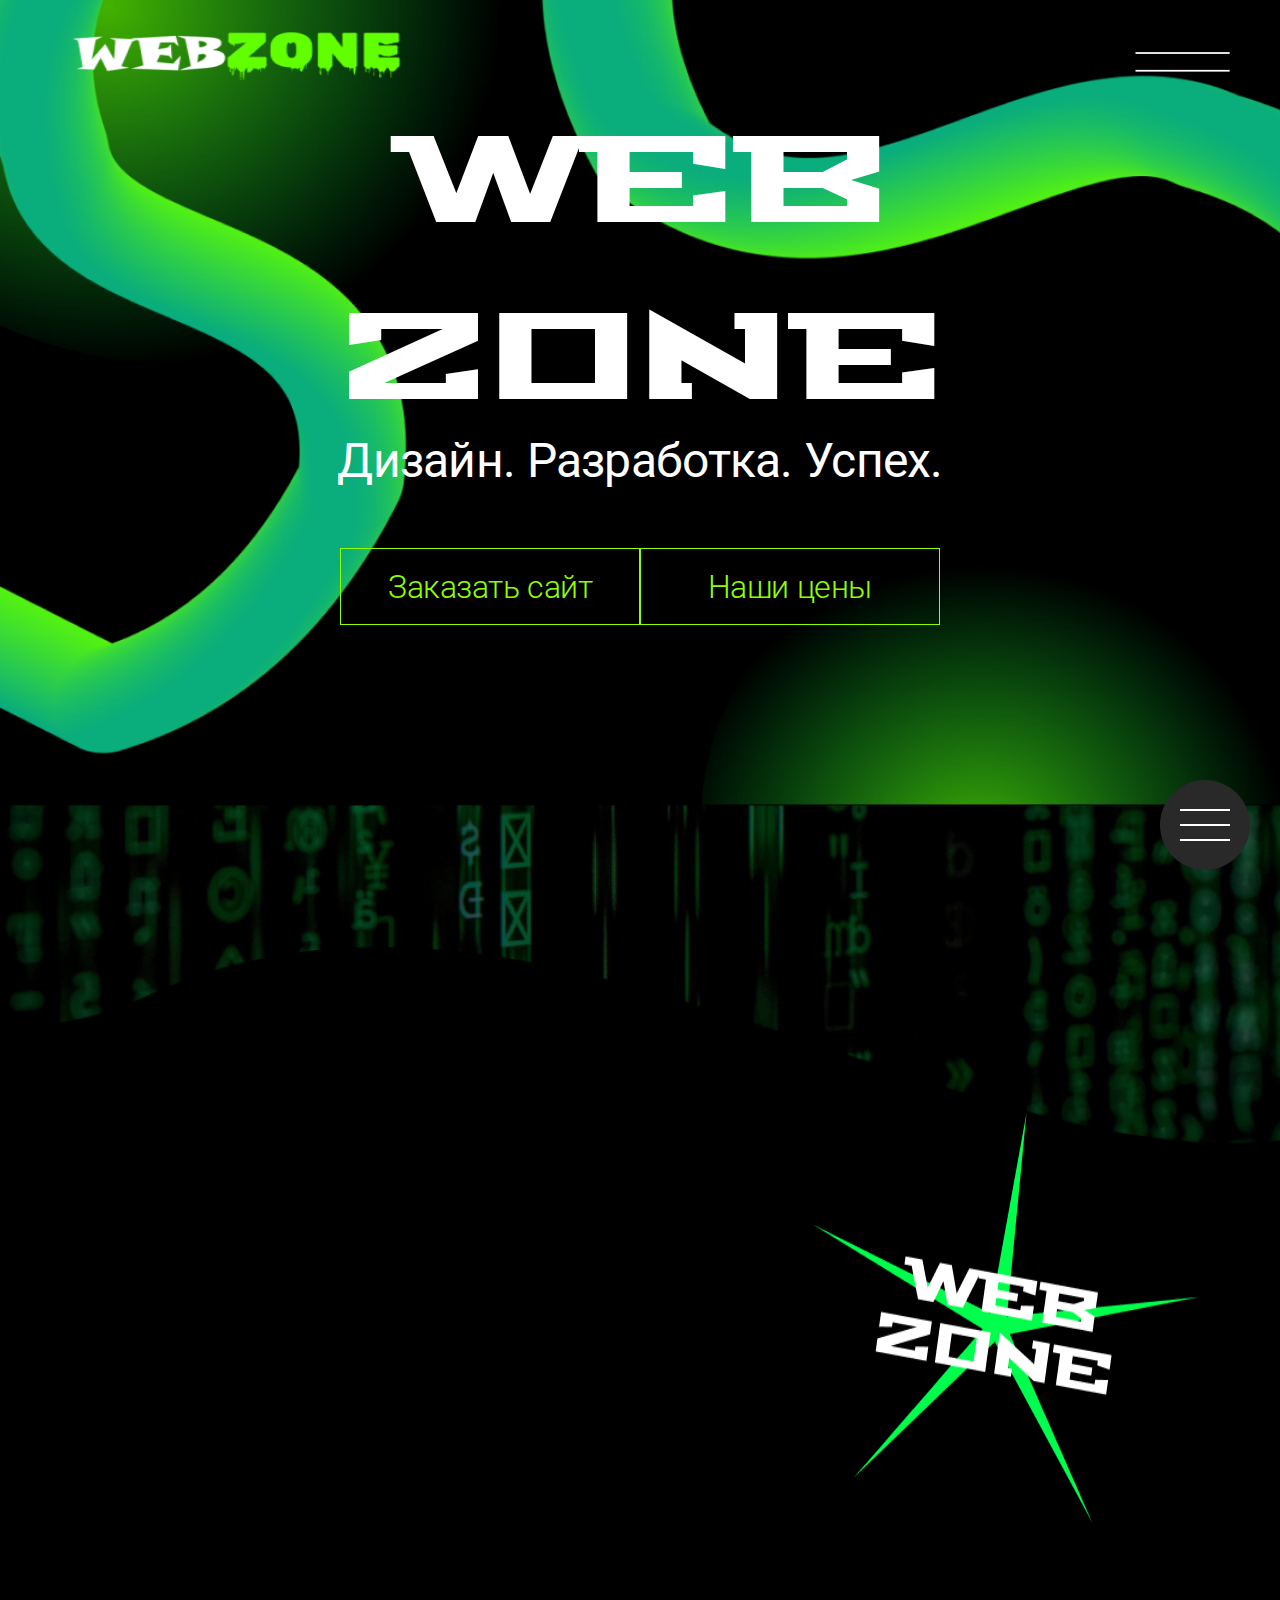
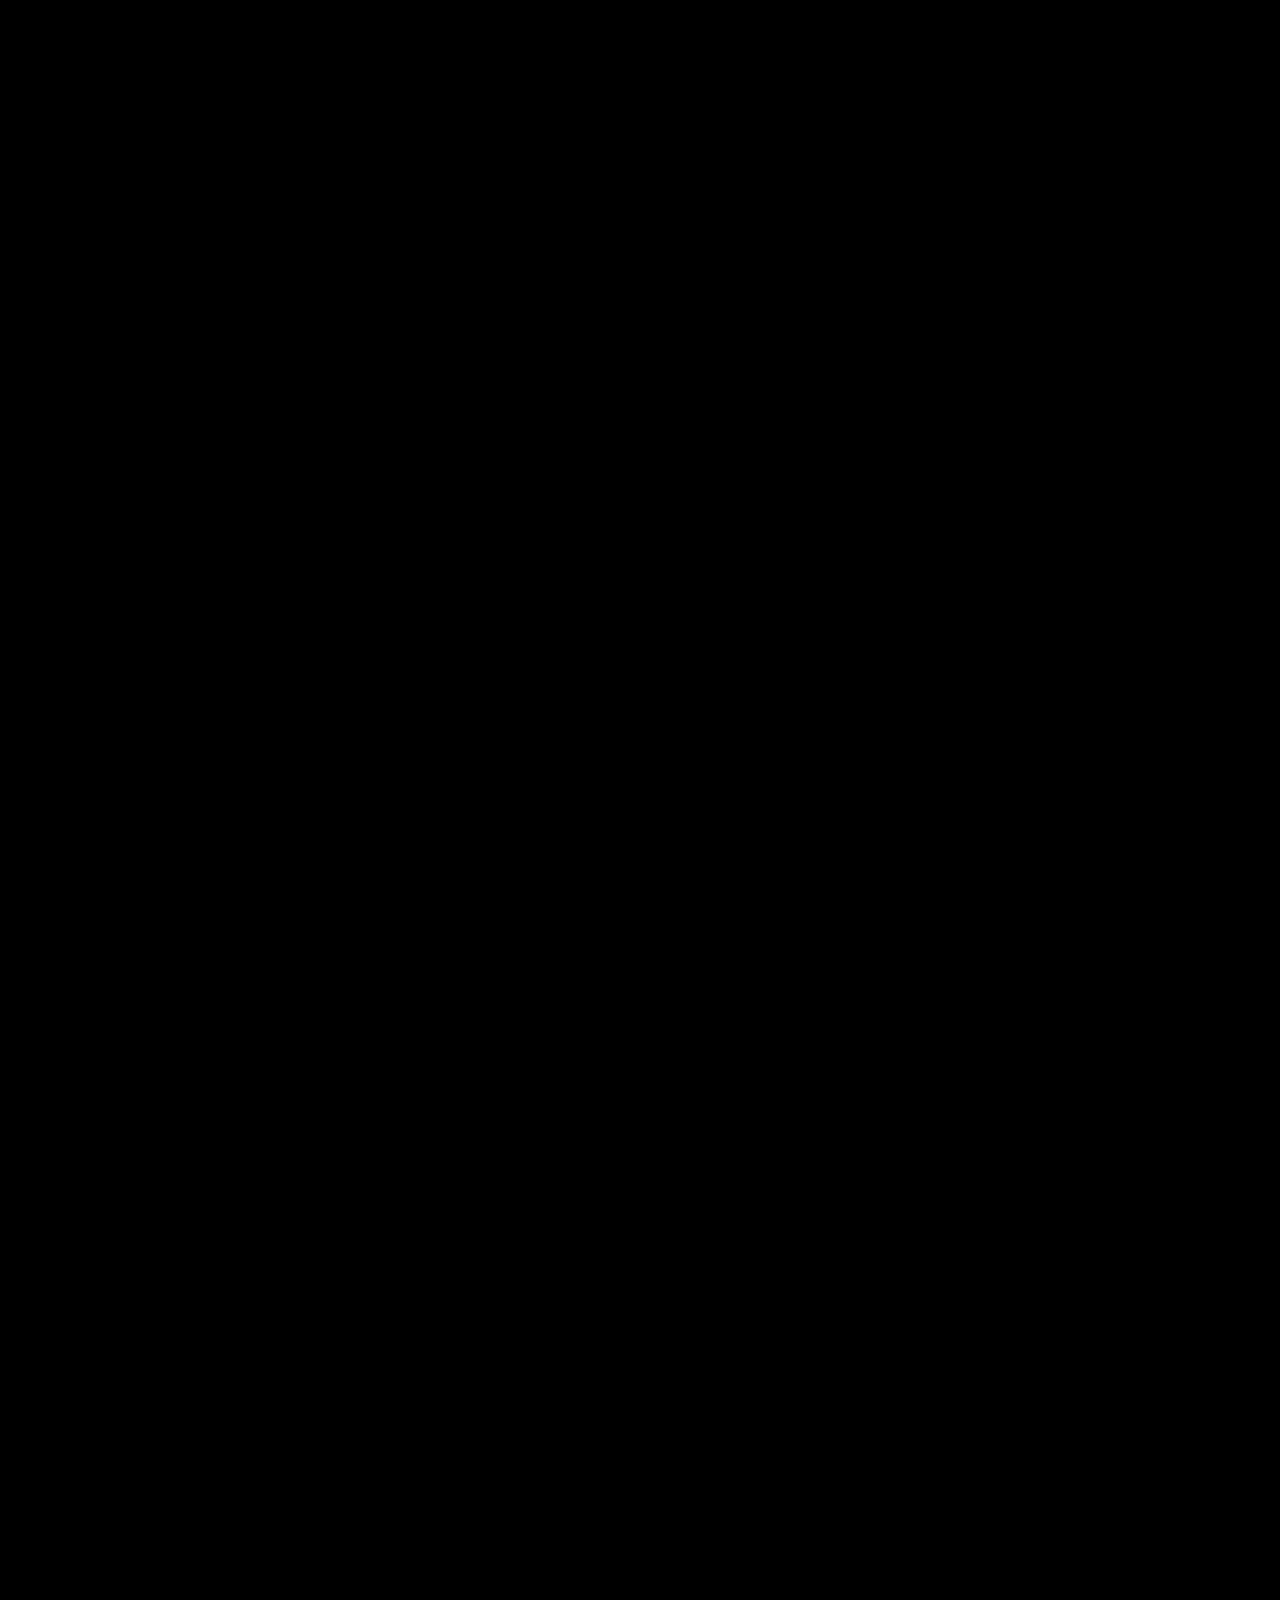
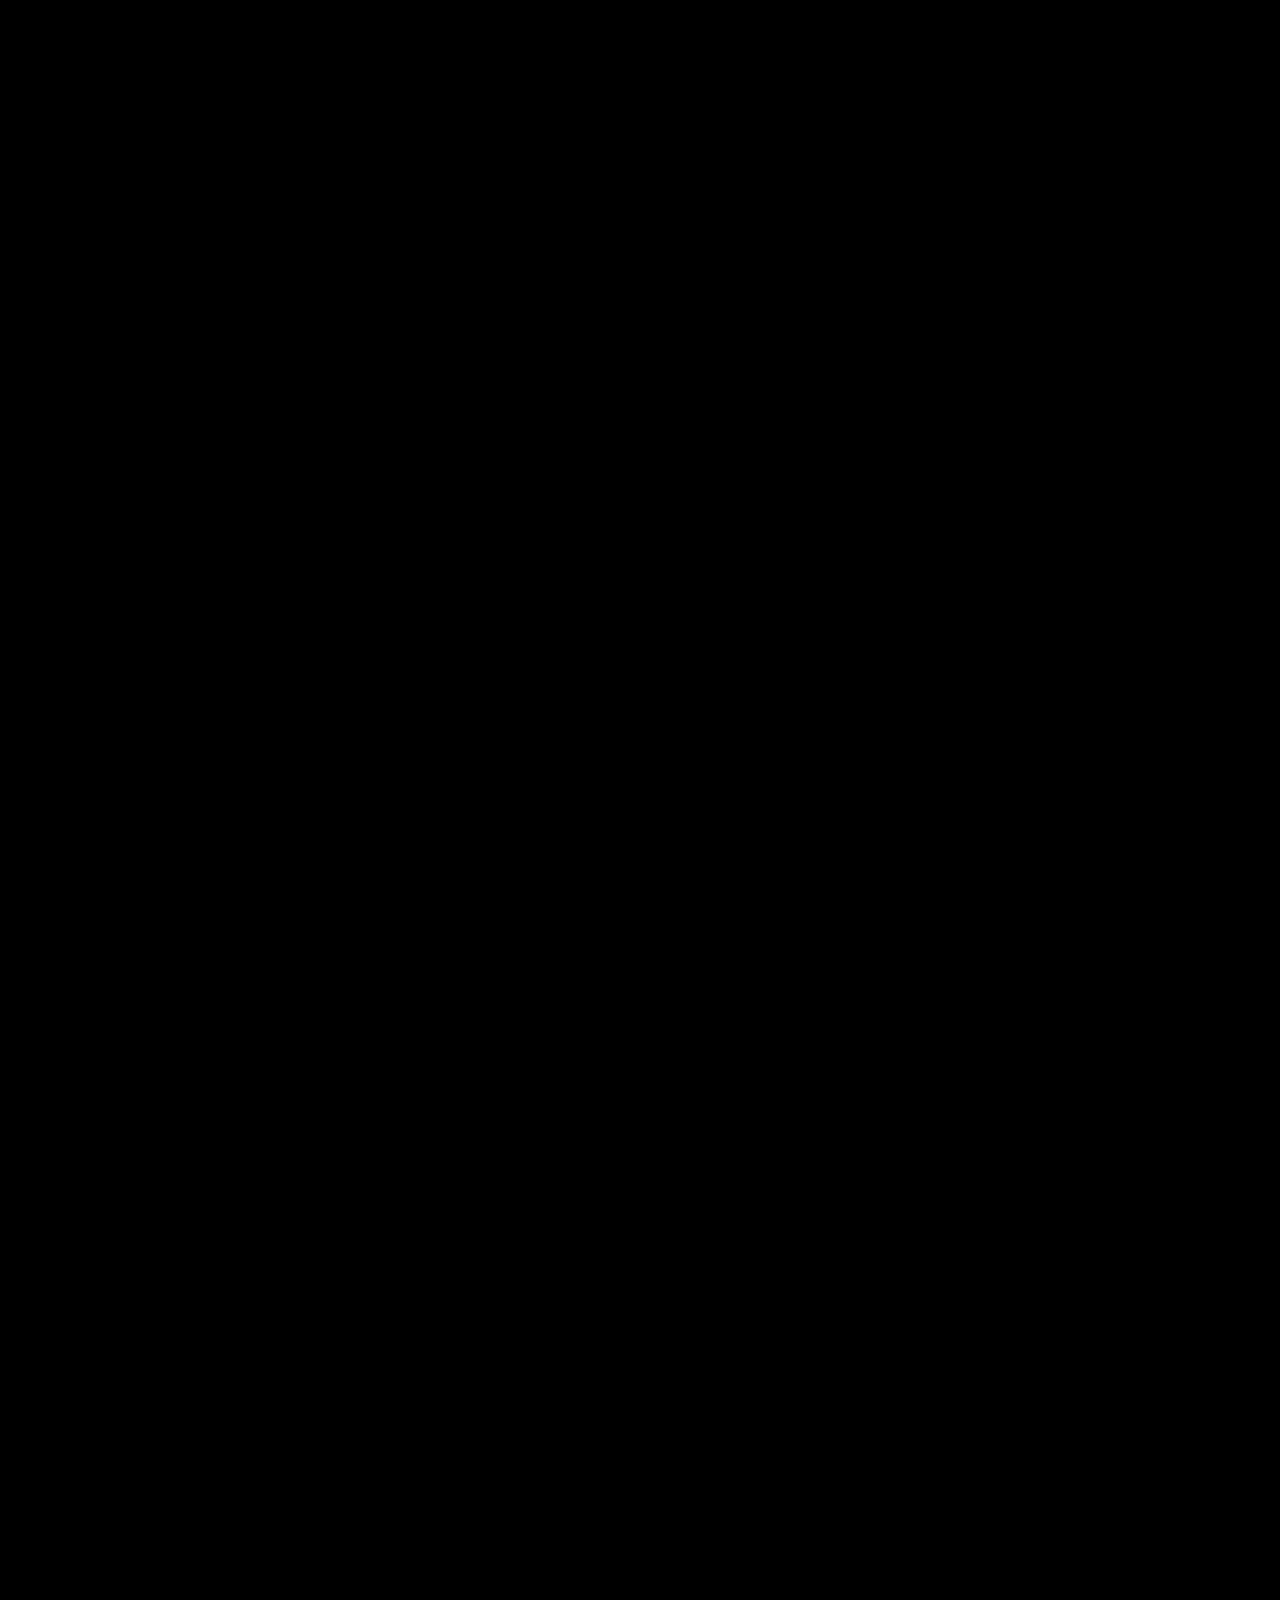
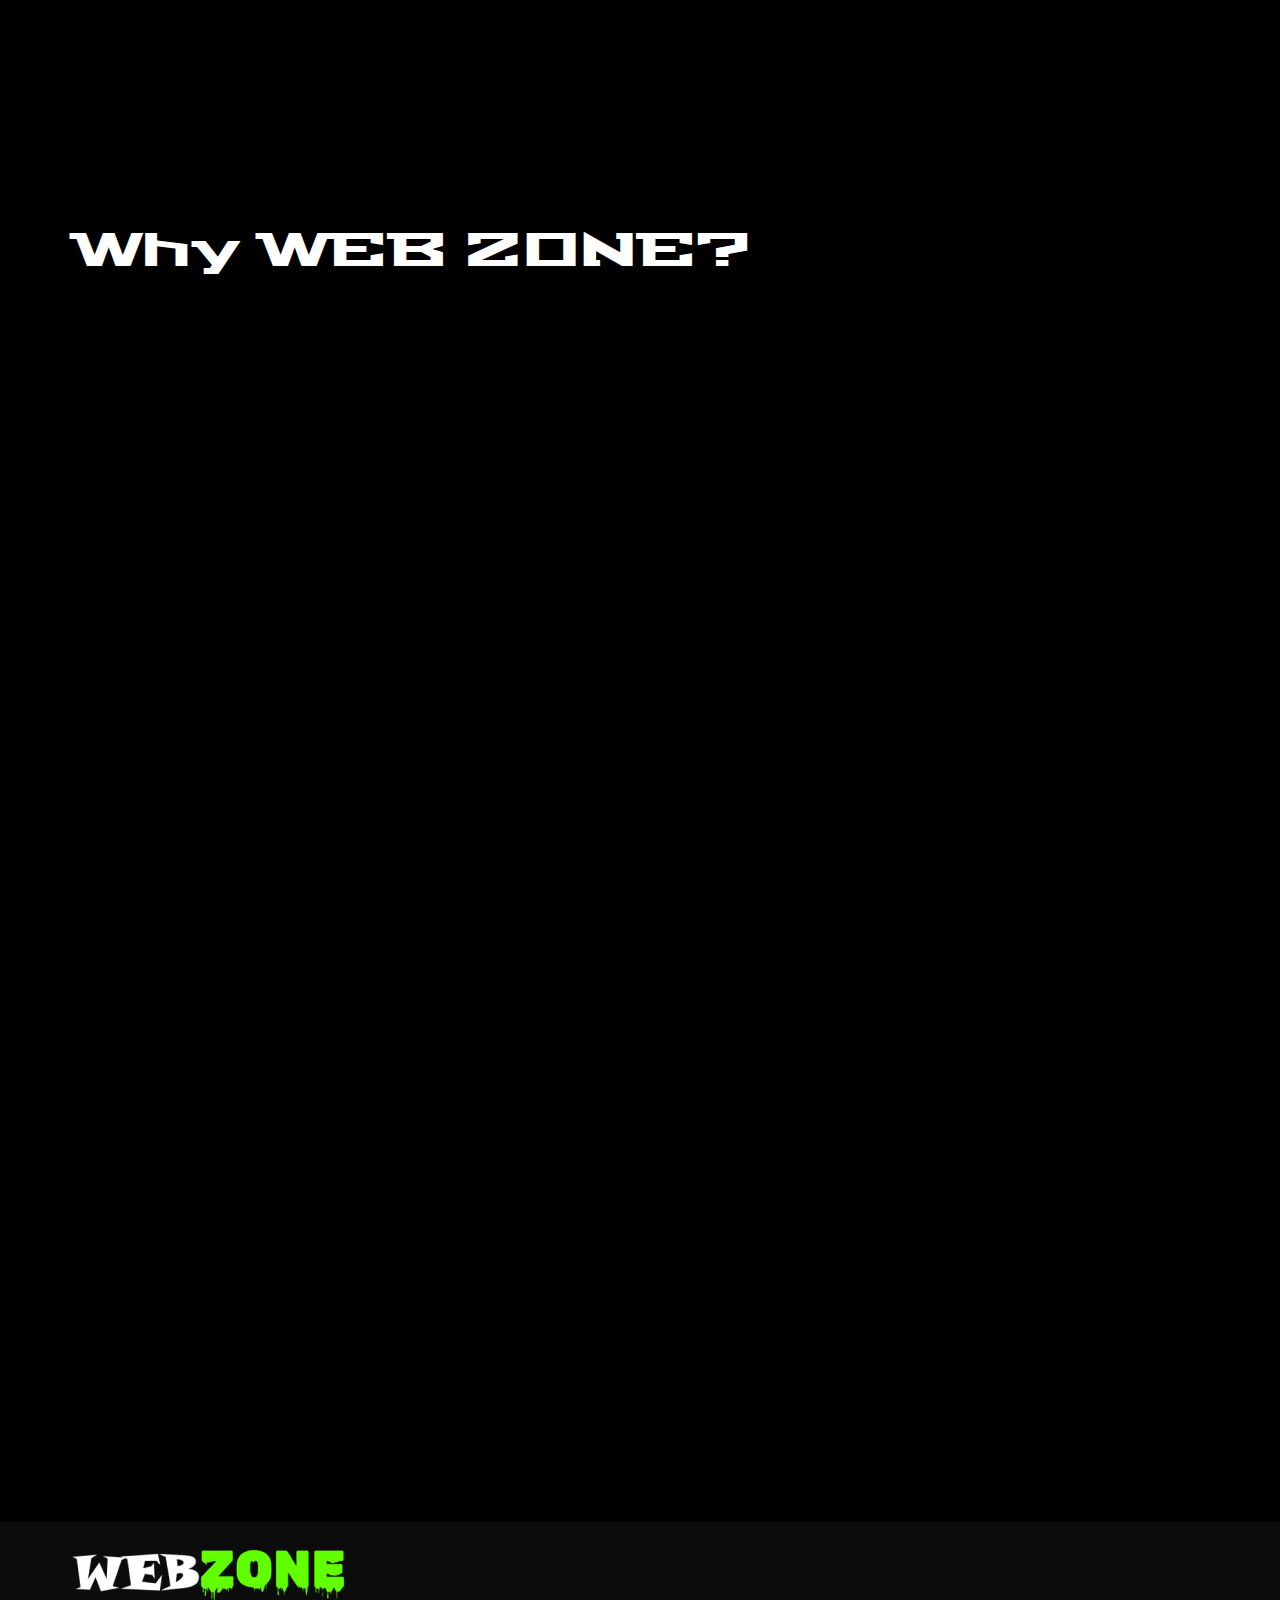
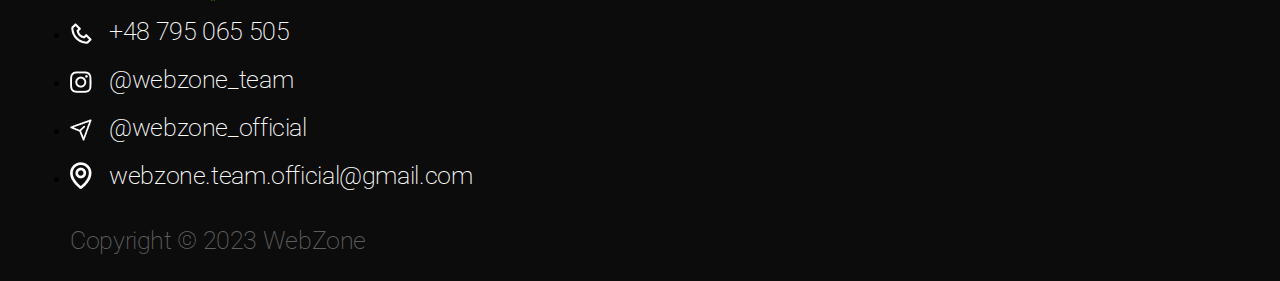
==== commit 1c8823a0: "New navigation and department" ====
--- a/index.html
+++ b/index.html
@@ -10,6 +10,7 @@
     <link href="https://fonts.googleapis.com/css2?family=Quicksand:wght@700&family=Roboto:wght@100&display=swap" rel="stylesheet">
     <link rel="stylesheet" href="index.css">
     <link rel="stylesheet" href="noneform.css">
+    <link rel="stylesheet" href="fixed.css">
     <link media="screen and (max-device-width:1270px)" rel="stylesheet" href="index-tablet.css">
     <link media="screen and (max-device-width:715px)" rel="stylesheet" href="index-mobile.css">
     <link rel="shortcut icon" href="img/flogo.png" type="image/x-icon">
@@ -17,6 +18,7 @@
 </head>
 
 <body>
+    <a href="./menu.html" class="fixed-button"><img class="fixed-img" src="img/menu-state.png" alt=""></a>
     <header class="header-header">
         <div>
            <a href="index.html"><img class="header-logo c" src="img/logo_header.png" alt="logo"></a>
--- a/fixed.css
+++ b/fixed.css
@@ -0,0 +1,64 @@
+.fixed-button {
+    position: fixed;
+    bottom: 30px;
+    right: 30px;
+    background-color: #292929;
+    color: white;
+    padding: 20px 20px;
+    border-radius: 100%;
+    text-align: center;
+    text-decoration: none;
+    font-size: 16px;
+    z-index: 1000;
+
+    transition: all 0.3s;
+
+}
+
+.fixed-button:hover {
+    background-color: #8FFF00;
+    /* Изменение цвета фона при наведении */
+}
+
+.fixed-img {
+    display: block;
+    margin: auto; /* Центрирование изображения */
+    max-width: 100%; /* Ограничение максимальной ширины изображения */
+    max-height: 100%; /* Ограничение максимальной высоты изображения */
+}
+
+
+/* Медиазапрос для экранов меньше 768px */
+@media (max-width: 768px) {
+    .fixed-button {
+        bottom: 20px;
+        /* Уменьшение расстояния от нижнего края */
+        right: 20px;
+        /* Уменьшение расстояния от правого края */
+        padding: 15px;
+        /* Уменьшение внутренних отступов */
+    }
+
+    .fixed-img {
+        width: 40px;
+        height: 40px;
+    }
+
+}
+
+/* Медиазапрос для экранов меньше 480px */
+@media (max-width: 480px) {
+    .fixed-button {
+        bottom: 10px;
+        /* Еще большее уменьшение расстояния от нижнего края */
+        right: 10px;
+        /* Еще большее уменьшение расстояния от правого края */
+        padding: 10px;
+        /* Еще большее уменьшение внутренних отступов */
+    }
+
+        .fixed-img {
+            width: 30px;
+            height: 30px;
+        }
+}